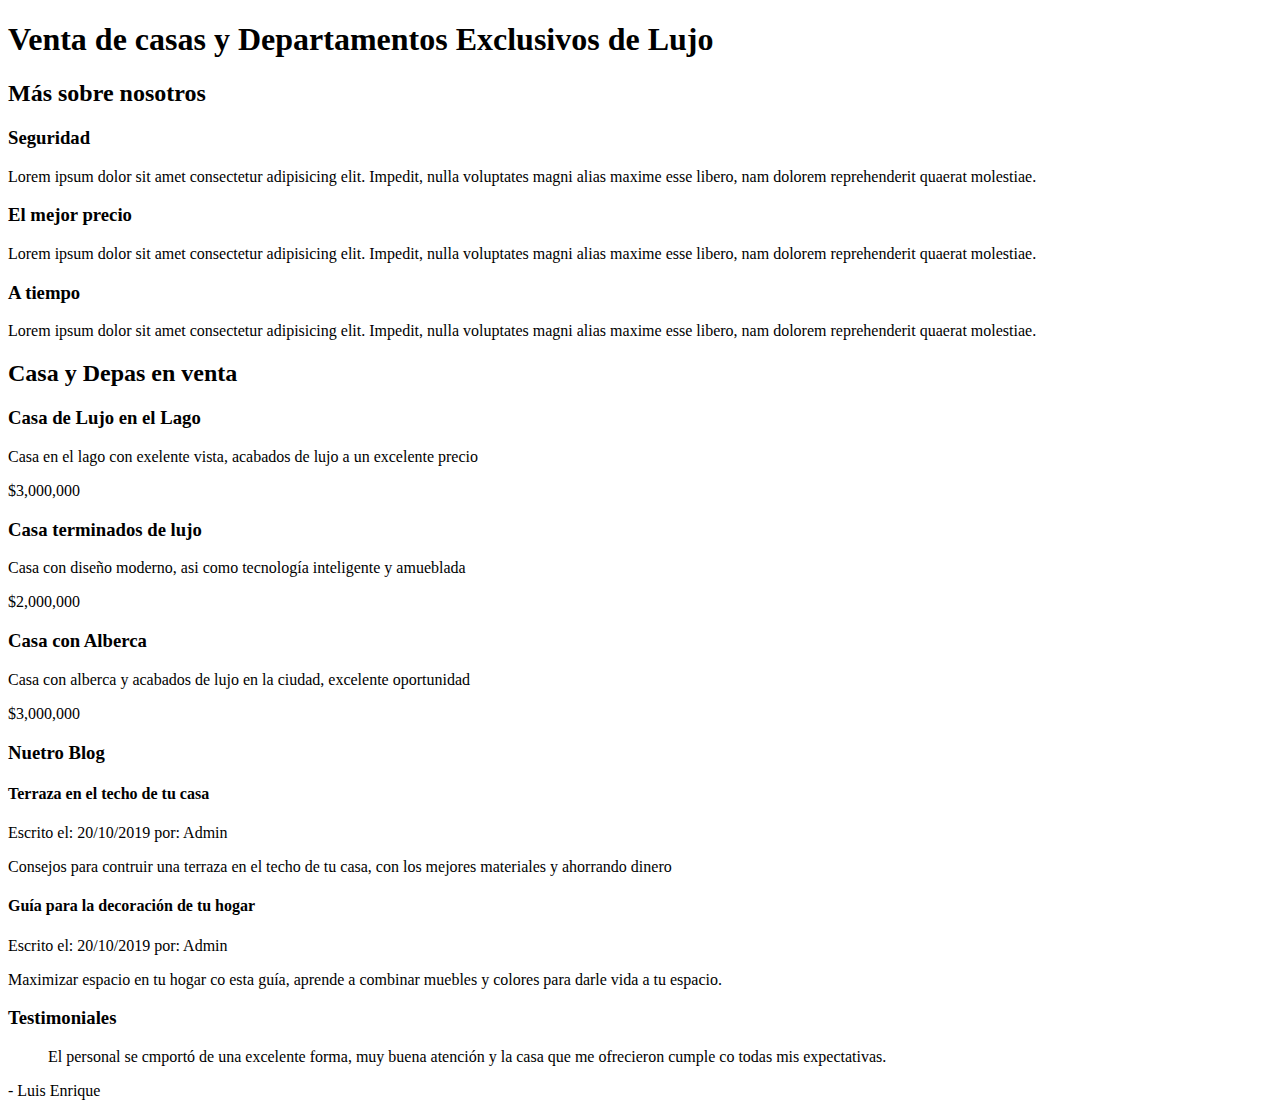
==== Bienes Raices/index.html @ 66db00b9 "Primer proyecto web del curso" ====
<!DOCTYPE html>
<html lang="en">
<head>
    <meta charset="UTF-8">
    <meta name="viewport" content="width=device-width, initial-scale=1.0">
    <title>Bienes Raices</title>
</head>
<body>
    <title>Hola Mundo</title>

    <h1>Venta de casas  y Departamentos Exclusivos de Lujo</h1>
    
    <h2>Más sobre nosotros</h2>
    <h3>Seguridad</h3>
    <p>Lorem ipsum dolor sit amet consectetur adipisicing elit. Impedit, nulla voluptates magni alias maxime esse libero, nam dolorem reprehenderit quaerat molestiae.</p>

    <h3>El mejor precio</h3>
    <p>Lorem ipsum dolor sit amet consectetur adipisicing elit. Impedit, nulla voluptates magni alias maxime esse libero, nam dolorem reprehenderit quaerat molestiae.</p>

    <h3>A tiempo</h3>
    <p>Lorem ipsum dolor sit amet consectetur adipisicing elit. Impedit, nulla voluptates magni alias maxime esse libero, nam dolorem reprehenderit quaerat molestiae.</p>

    <h2>Casa y Depas en venta</h2>

    <h3>Casa de Lujo en el Lago</h3>
    <p>Casa en el lago con exelente vista, acabados de lujo a un excelente precio</p>
    <p>$3,000,000</p>

    <h3>Casa terminados de lujo</h3>
    <p>Casa con diseño moderno, asi como tecnología inteligente y amueblada</p>
    <p>$2,000,000</p>

    <h3>Casa con Alberca</h3>
    <p>Casa con alberca y acabados de lujo en la ciudad, excelente oportunidad</p>
    <p>$3,000,000</p>

    <h3>Nuetro Blog</h3>
    <h4>Terraza en el techo de tu casa</h4>
    <p>Escrito el: 20/10/2019 por: Admin</p>
    <p>Consejos para contruir una terraza en el techo de tu casa, con los mejores materiales y ahorrando dinero</p>

    <h4>Guía para la decoración de tu hogar</h4>
    <p>Escrito el: 20/10/2019 por: Admin</p>
    <p>Maximizar espacio en tu hogar co esta guía, aprende a combinar muebles y colores para darle vida a tu espacio. </p>

    <h3>Testimoniales</h3>
    <blockquote>El personal se cmportó de una excelente forma, muy buena atención y la casa que me ofrecieron cumple co todas mis expectativas. </blockquote>
    <p>- Luis Enrique</p>
</body>
</html>
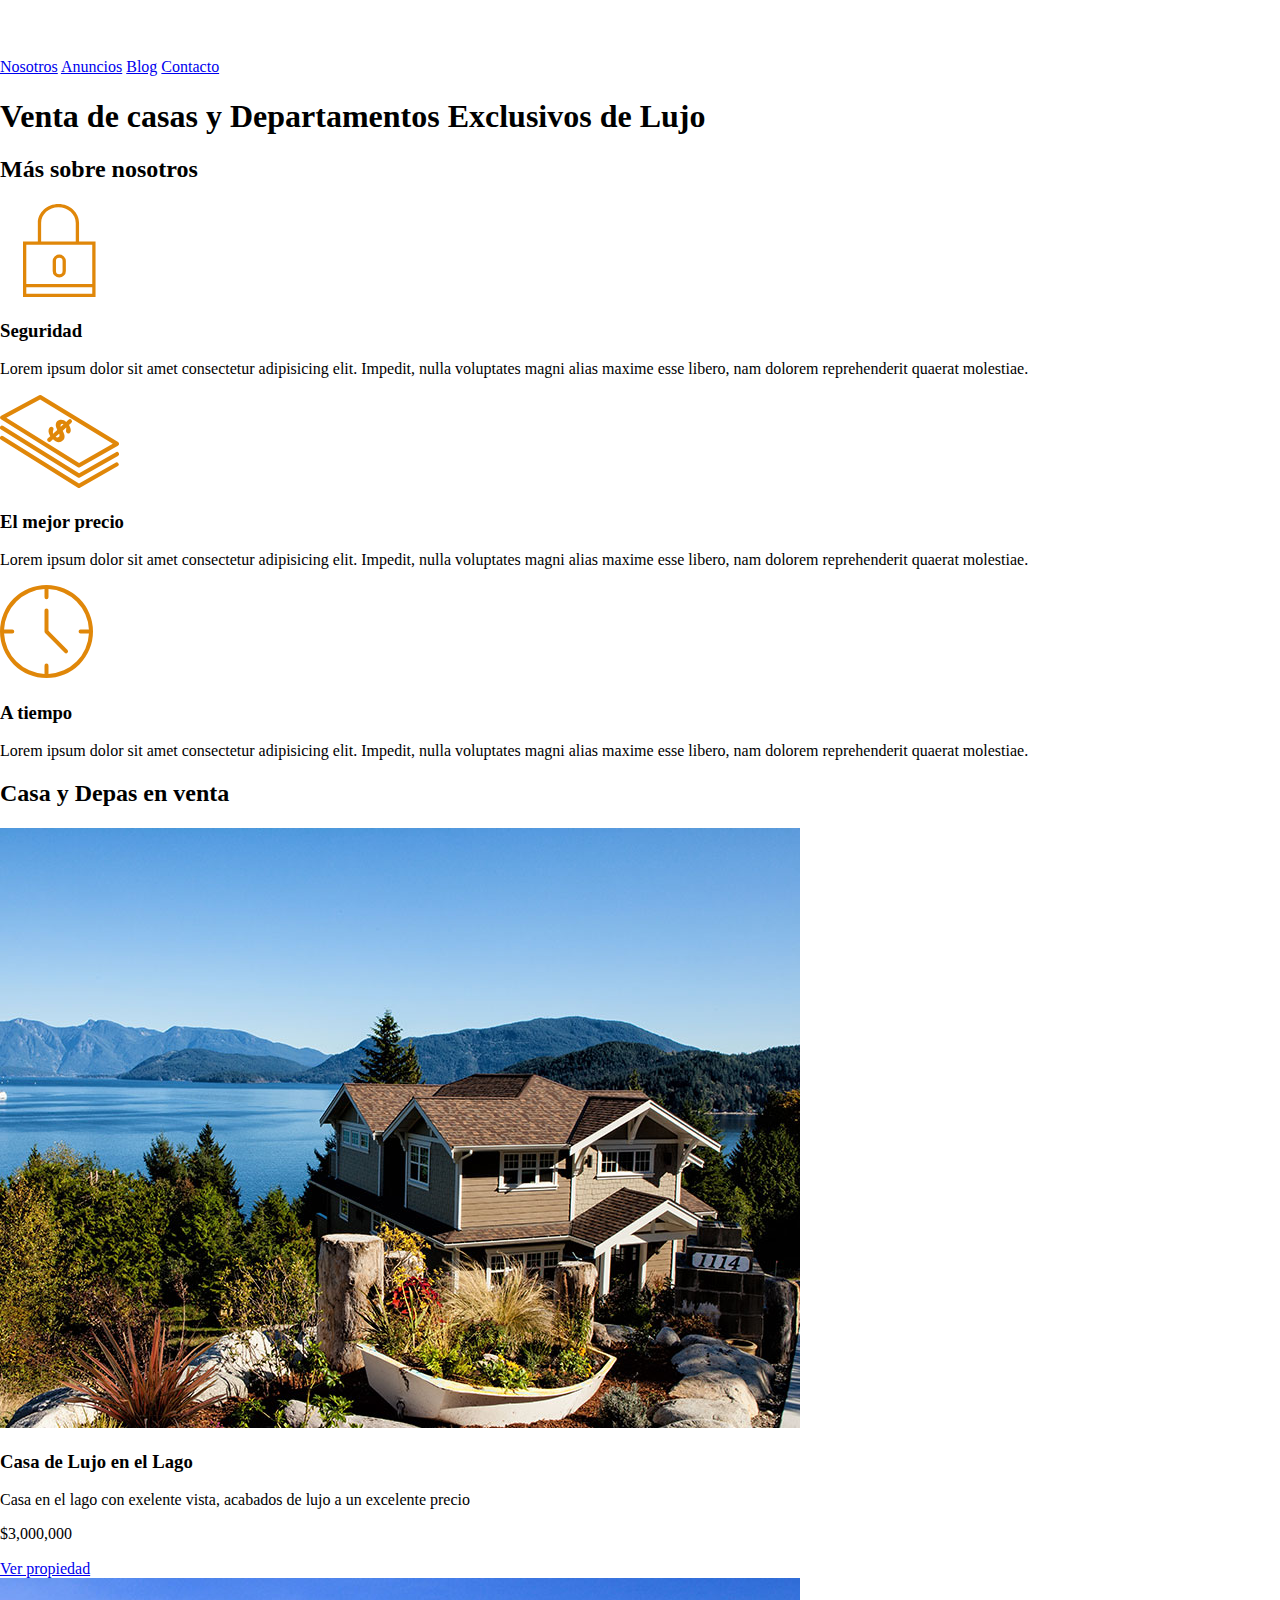
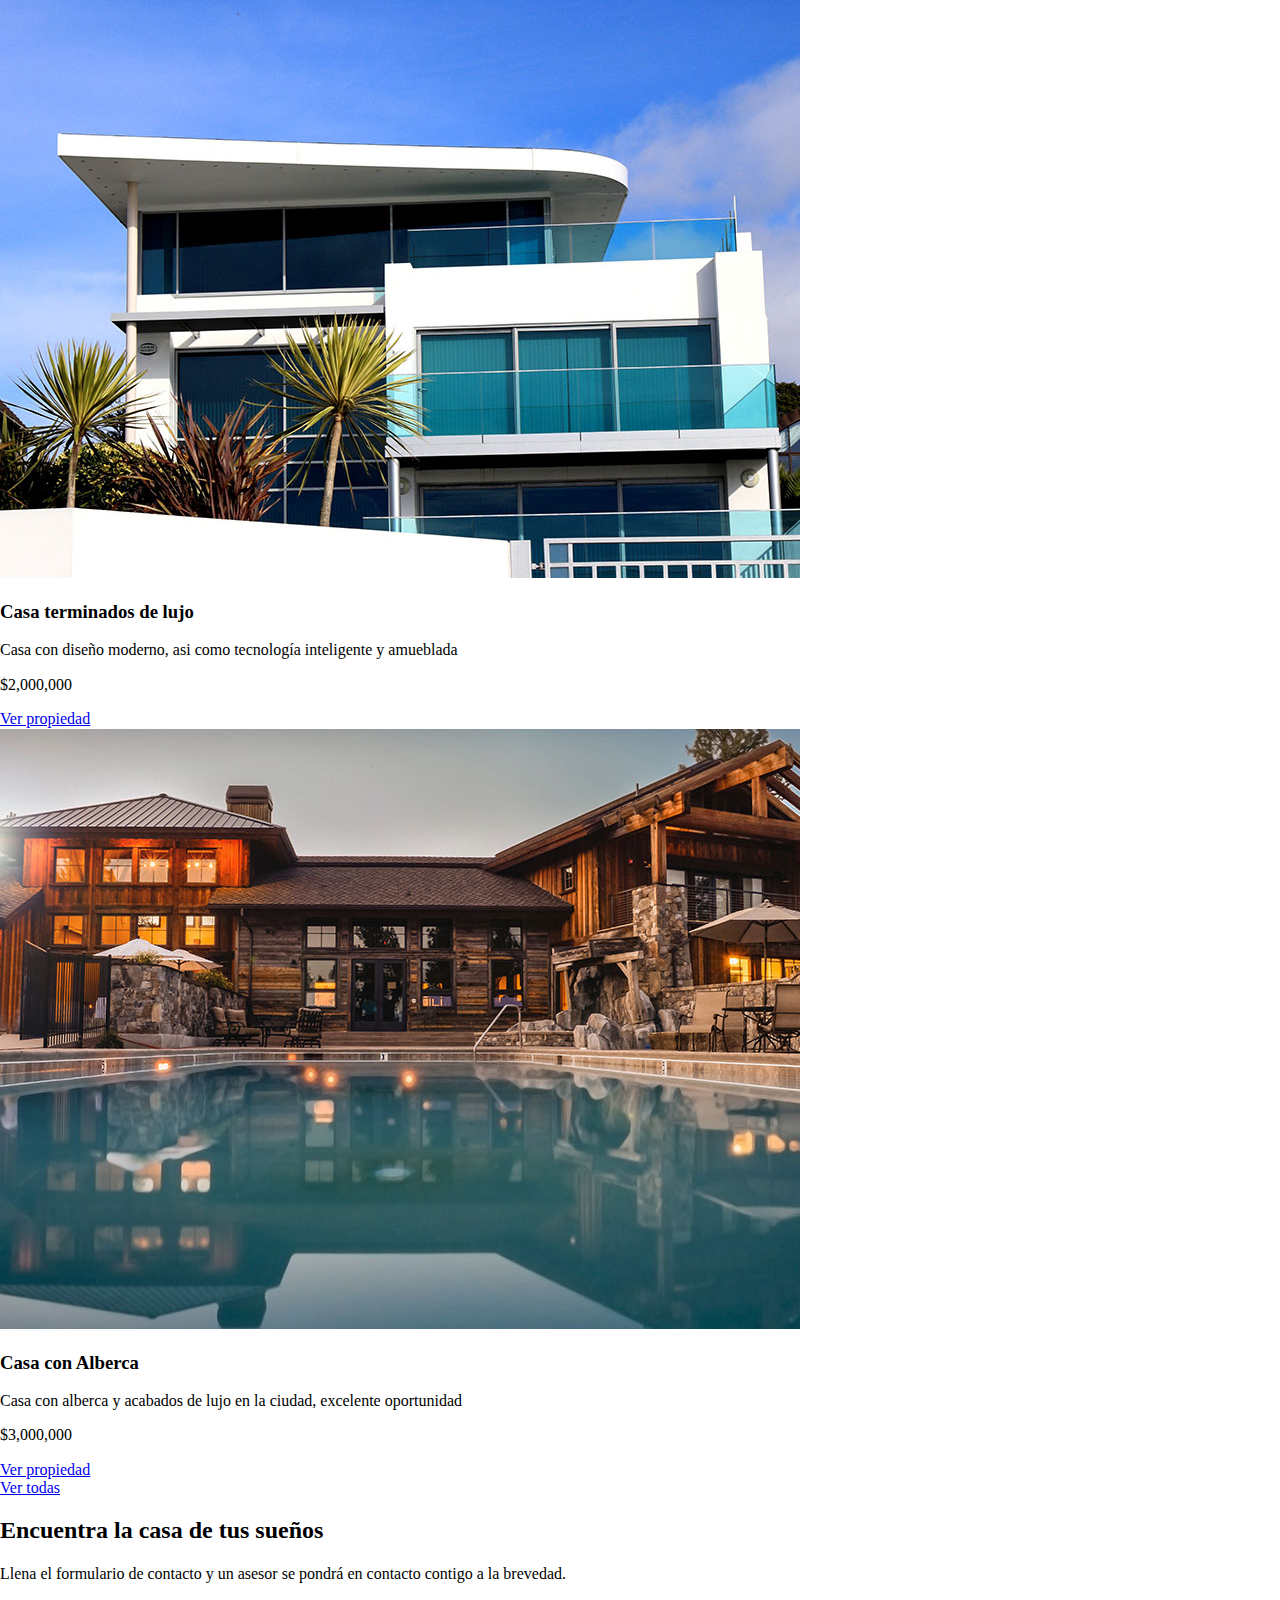
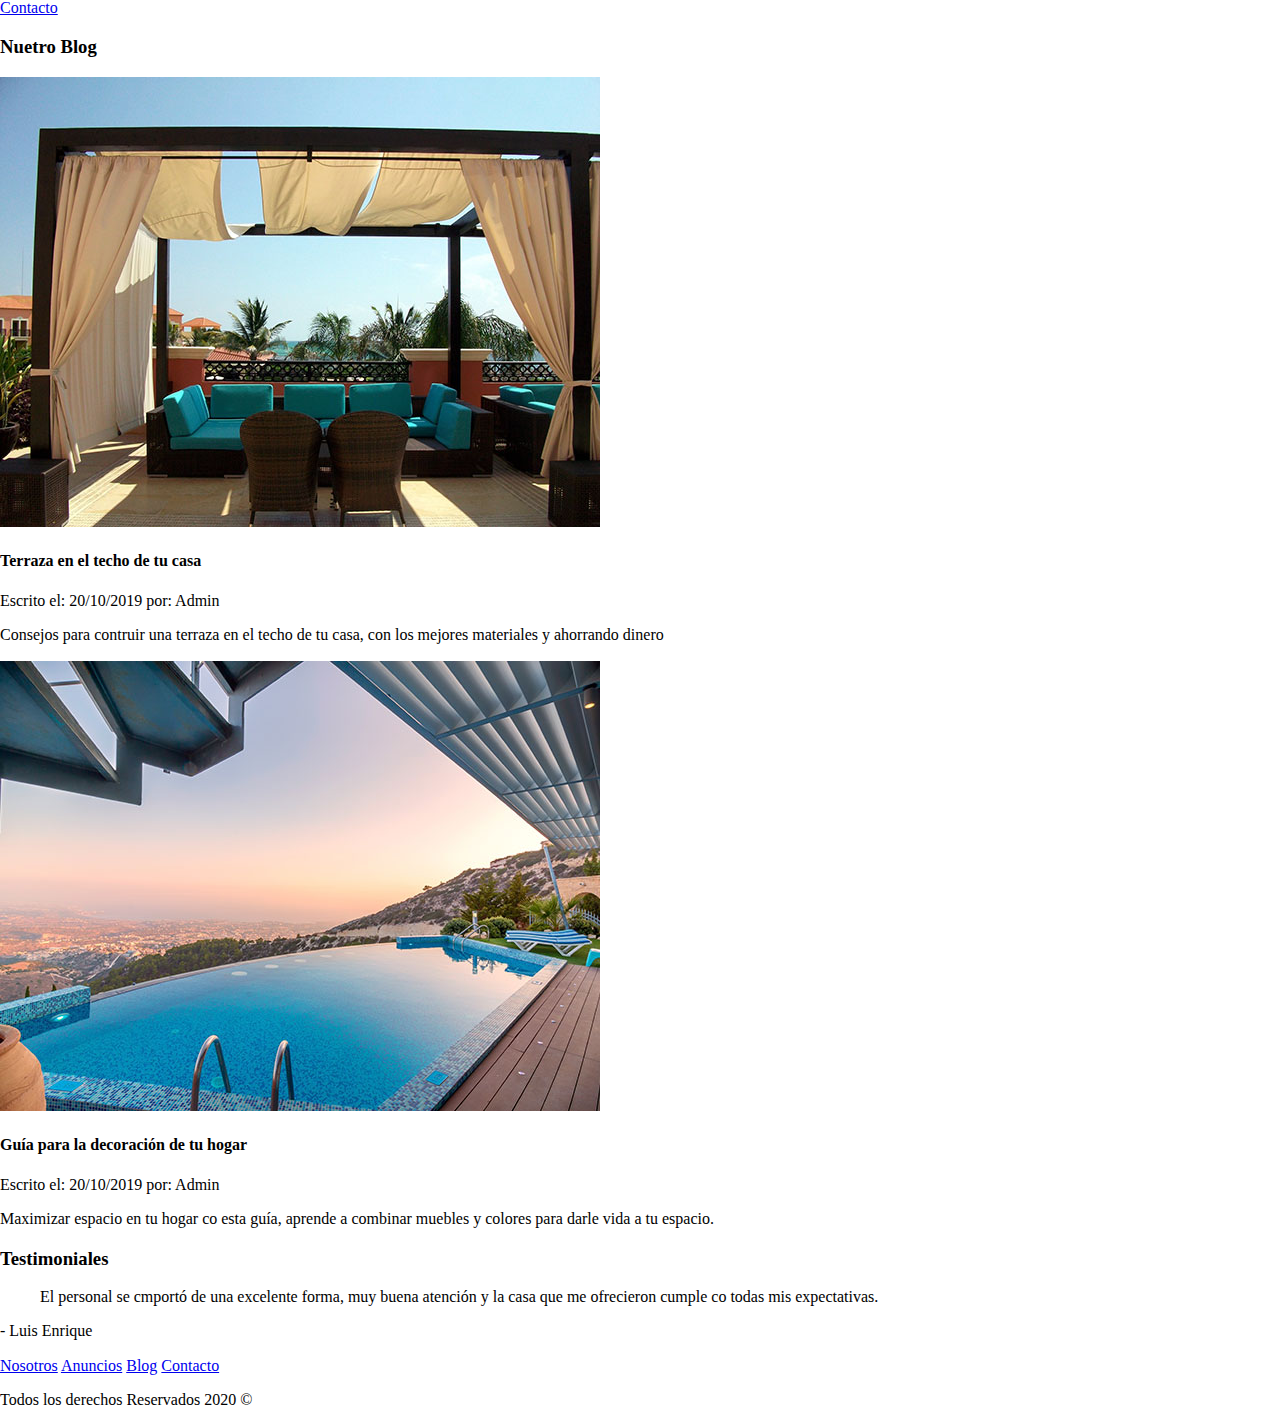
==== commit a6191056: "Emepzaos con CSS" ====
--- a/Bienes Raices/index.html
+++ b/Bienes Raices/index.html
@@ -3,48 +3,113 @@
 <head>
     <meta charset="UTF-8">
     <meta name="viewport" content="width=device-width, initial-scale=1.0">
+    <meta http-equiv="X-UA-Compatible" content="ie=edge">
+    <link rel="stylesheet" href="css/normalize.css">
+    <link rel="stylesheet" href="css/styles.css">
     <title>Bienes Raices</title>
 </head>
 <body>
-    <title>Hola Mundo</title>
+
+    <header>
+    <a href="index.html"><img src="img/logo.svg" alt="Cocinas Integrales Logo"></a>
+
+    <nav>
+    <a target="_blank" href="nosotros.html">Nosotros</a>
+    <a href="anuncios.html">Anuncios</a>
+    <a href="blog.html">Blog</a>
+    <a href="Contacto.html">Contacto</a>
+</nav>
 
     <h1>Venta de casas  y Departamentos Exclusivos de Lujo</h1>
-    
+</header>
+
+<section>
     <h2>Más sobre nosotros</h2>
+    <img src="img/icono1.svg" alt="Icono Seguridad">
+    <div>
     <h3>Seguridad</h3>
     <p>Lorem ipsum dolor sit amet consectetur adipisicing elit. Impedit, nulla voluptates magni alias maxime esse libero, nam dolorem reprehenderit quaerat molestiae.</p>
+</div>
 
+<div>
+    <img src="img/icono2.svg" alt="Icono Mejor Precio">
     <h3>El mejor precio</h3>
     <p>Lorem ipsum dolor sit amet consectetur adipisicing elit. Impedit, nulla voluptates magni alias maxime esse libero, nam dolorem reprehenderit quaerat molestiae.</p>
+</div>    
 
+<div>
+    <img src="img/icono3.svg" alt="Icono Tiempo">
     <h3>A tiempo</h3>
     <p>Lorem ipsum dolor sit amet consectetur adipisicing elit. Impedit, nulla voluptates magni alias maxime esse libero, nam dolorem reprehenderit quaerat molestiae.</p>
+</div>
 
+</section>
+
+<main>
     <h2>Casa y Depas en venta</h2>
-
+    <div>
+        <img src="img/anuncio1.jpg" alt="Anuncio casa en el lago">
     <h3>Casa de Lujo en el Lago</h3>
     <p>Casa en el lago con exelente vista, acabados de lujo a un excelente precio</p>
     <p>$3,000,000</p>
-
+    <a href="#">Ver propiedad</a>
+</div>
+<div>
+    <img src="img/anuncio2.jpg" alt="Anuncio casa de lujo">
     <h3>Casa terminados de lujo</h3>
     <p>Casa con diseño moderno, asi como tecnología inteligente y amueblada</p>
     <p>$2,000,000</p>
-
+    <a href="#">Ver propiedad</a>
+</div>
+<div>
+    <img src="img/anuncio3.jpg" alt="Anuncio casa con alberca">
     <h3>Casa con Alberca</h3>
     <p>Casa con alberca y acabados de lujo en la ciudad, excelente oportunidad</p>
     <p>$3,000,000</p>
+    <a href="#">Ver propiedad</a>
+</div>
+
+    <a href="anuncios.html">Ver todas</a>
+
+</main>
+
+<section>
+    <h2>Encuentra la casa de tus sueños</h2>
+    <p>Llena el formulario de contacto y un asesor se pondrá en contacto contigo a la brevedad.</p>
+    <a href="contacto.html">Contacto</a>
+</section>
+
+<section>
 
     <h3>Nuetro Blog</h3>
+    <article>
+    <img src="img/blog1.jpg" alt="Entrada de Blog">
     <h4>Terraza en el techo de tu casa</h4>
     <p>Escrito el: 20/10/2019 por: Admin</p>
     <p>Consejos para contruir una terraza en el techo de tu casa, con los mejores materiales y ahorrando dinero</p>
+    </article>
+    <article>
+        <img src="img/blog2.jpg" alt="Entrada de Blog">
+        <h4>Guía para la decoración de tu hogar</h4>
+        <p>Escrito el: 20/10/2019 por: Admin</p>
+        <p>Maximizar espacio en tu hogar co esta guía, aprende a combinar muebles y colores para darle vida a tu espacio. </p>
+    </article>
 
-    <h4>Guía para la decoración de tu hogar</h4>
-    <p>Escrito el: 20/10/2019 por: Admin</p>
-    <p>Maximizar espacio en tu hogar co esta guía, aprende a combinar muebles y colores para darle vida a tu espacio. </p>
+</section>
 
+<section>
     <h3>Testimoniales</h3>
     <blockquote>El personal se cmportó de una excelente forma, muy buena atención y la casa que me ofrecieron cumple co todas mis expectativas. </blockquote>
     <p>- Luis Enrique</p>
+</section>
+<footer>
+    <nav>
+        <a target="_blank" href="nosotros.html">Nosotros</a>
+        <a href="anuncios.html">Anuncios</a>
+        <a href="blog.html">Blog</a>
+        <a href="Contacto.html">Contacto</a>
+    </nav>
+    <p>Todos los derechos Reservados 2020 &copy; </p>
+</footer>
 </body>
 </html>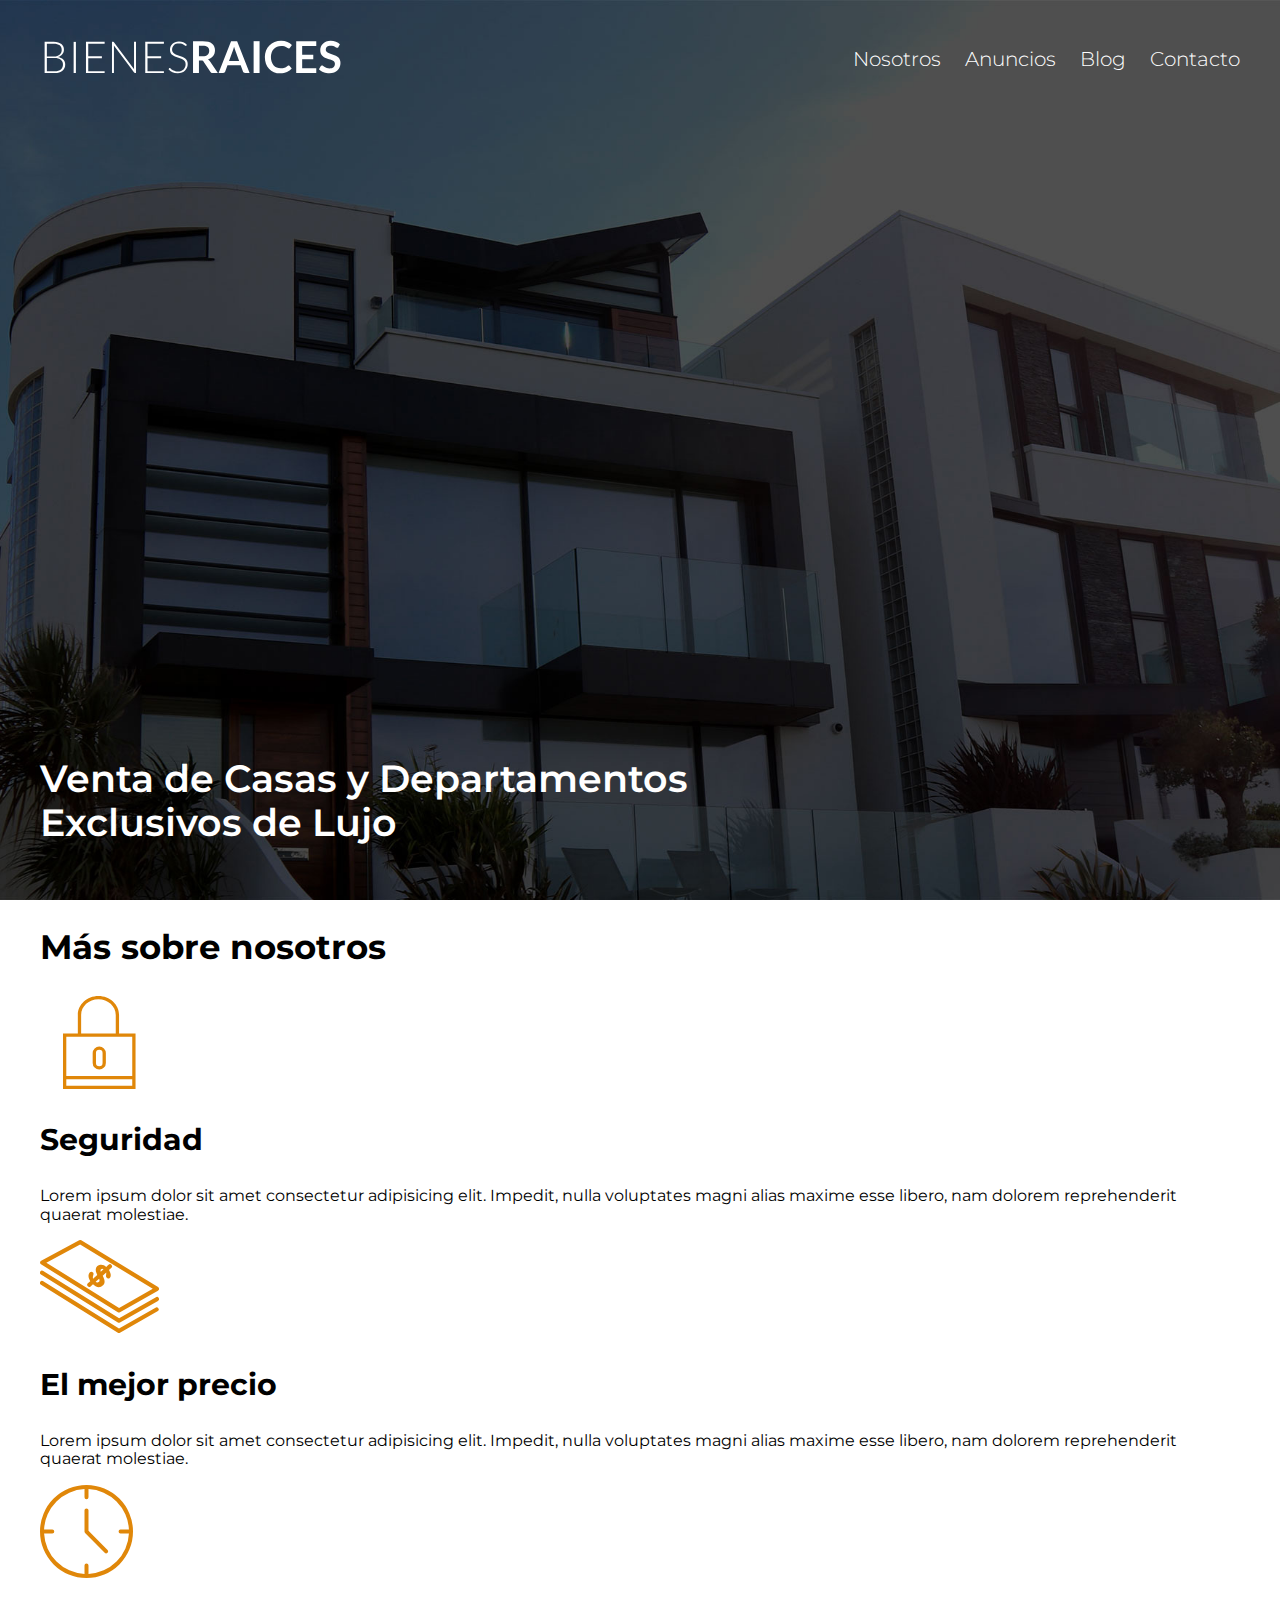
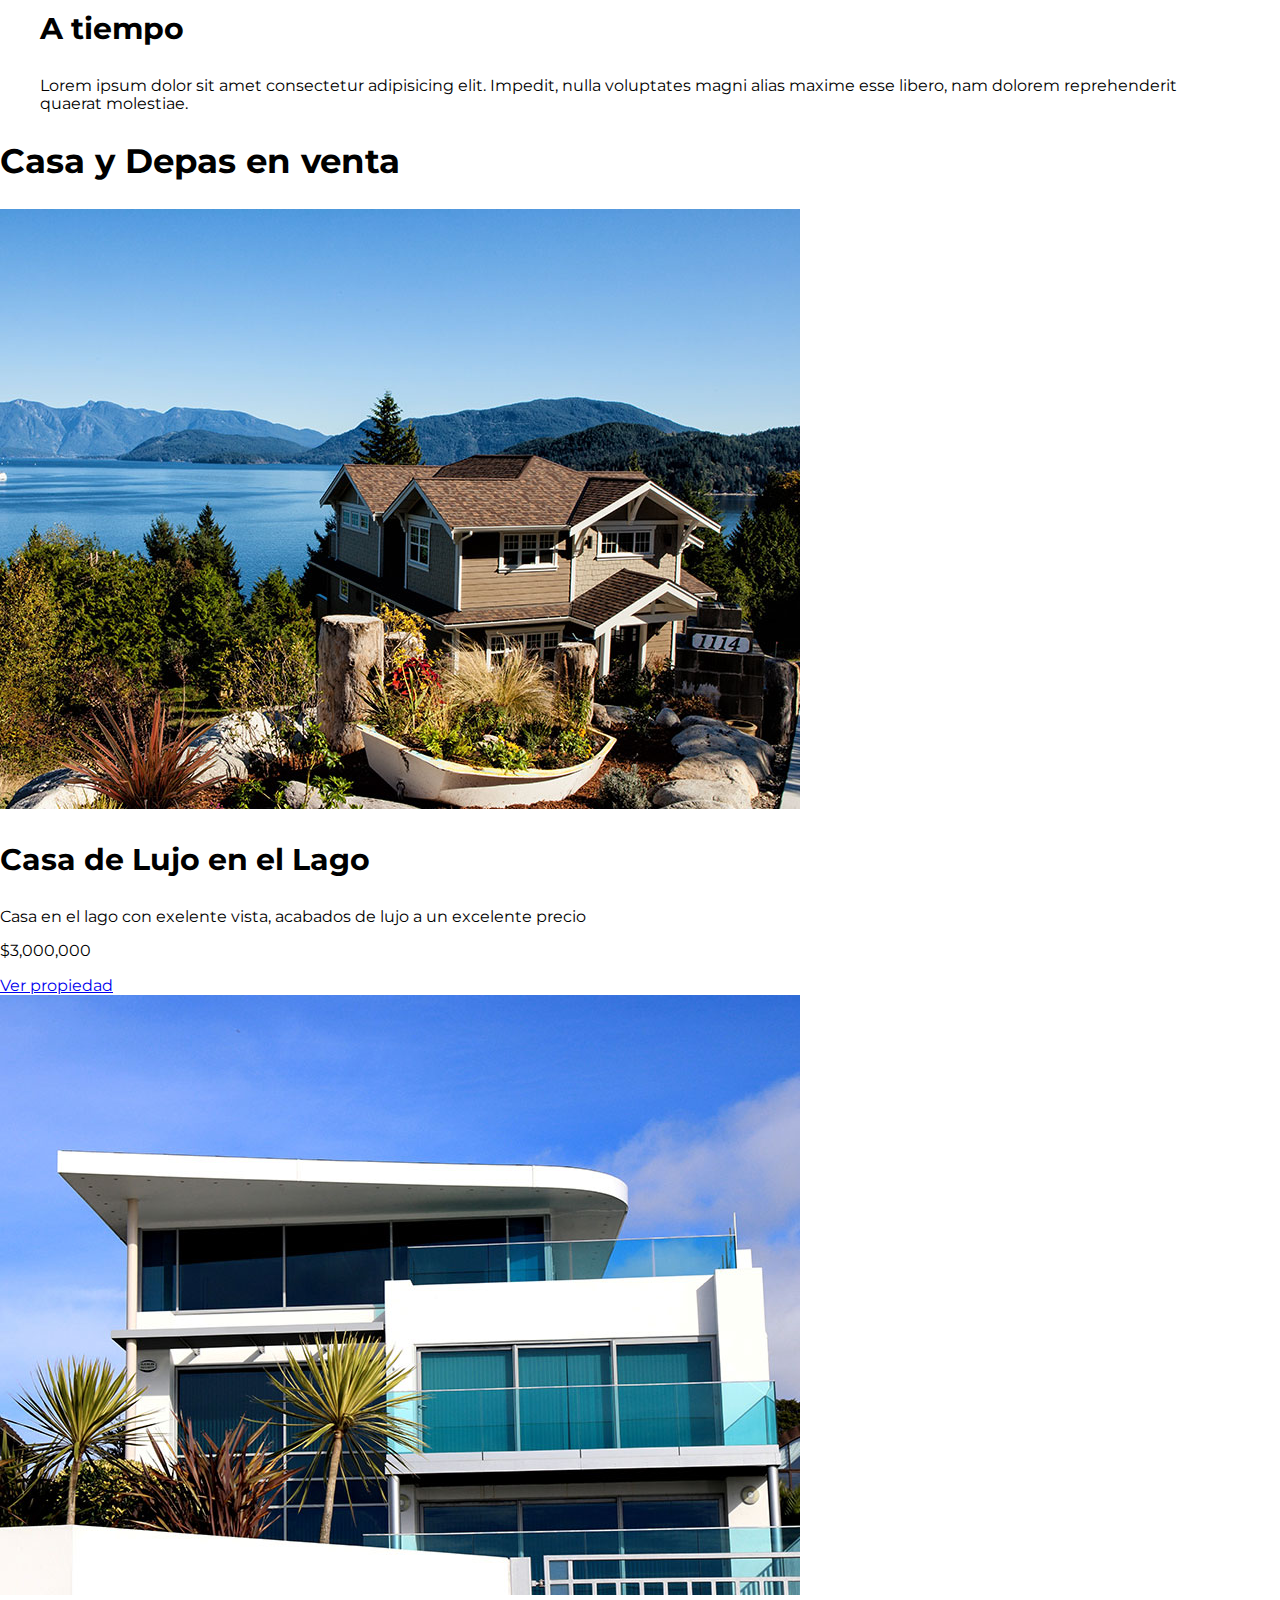
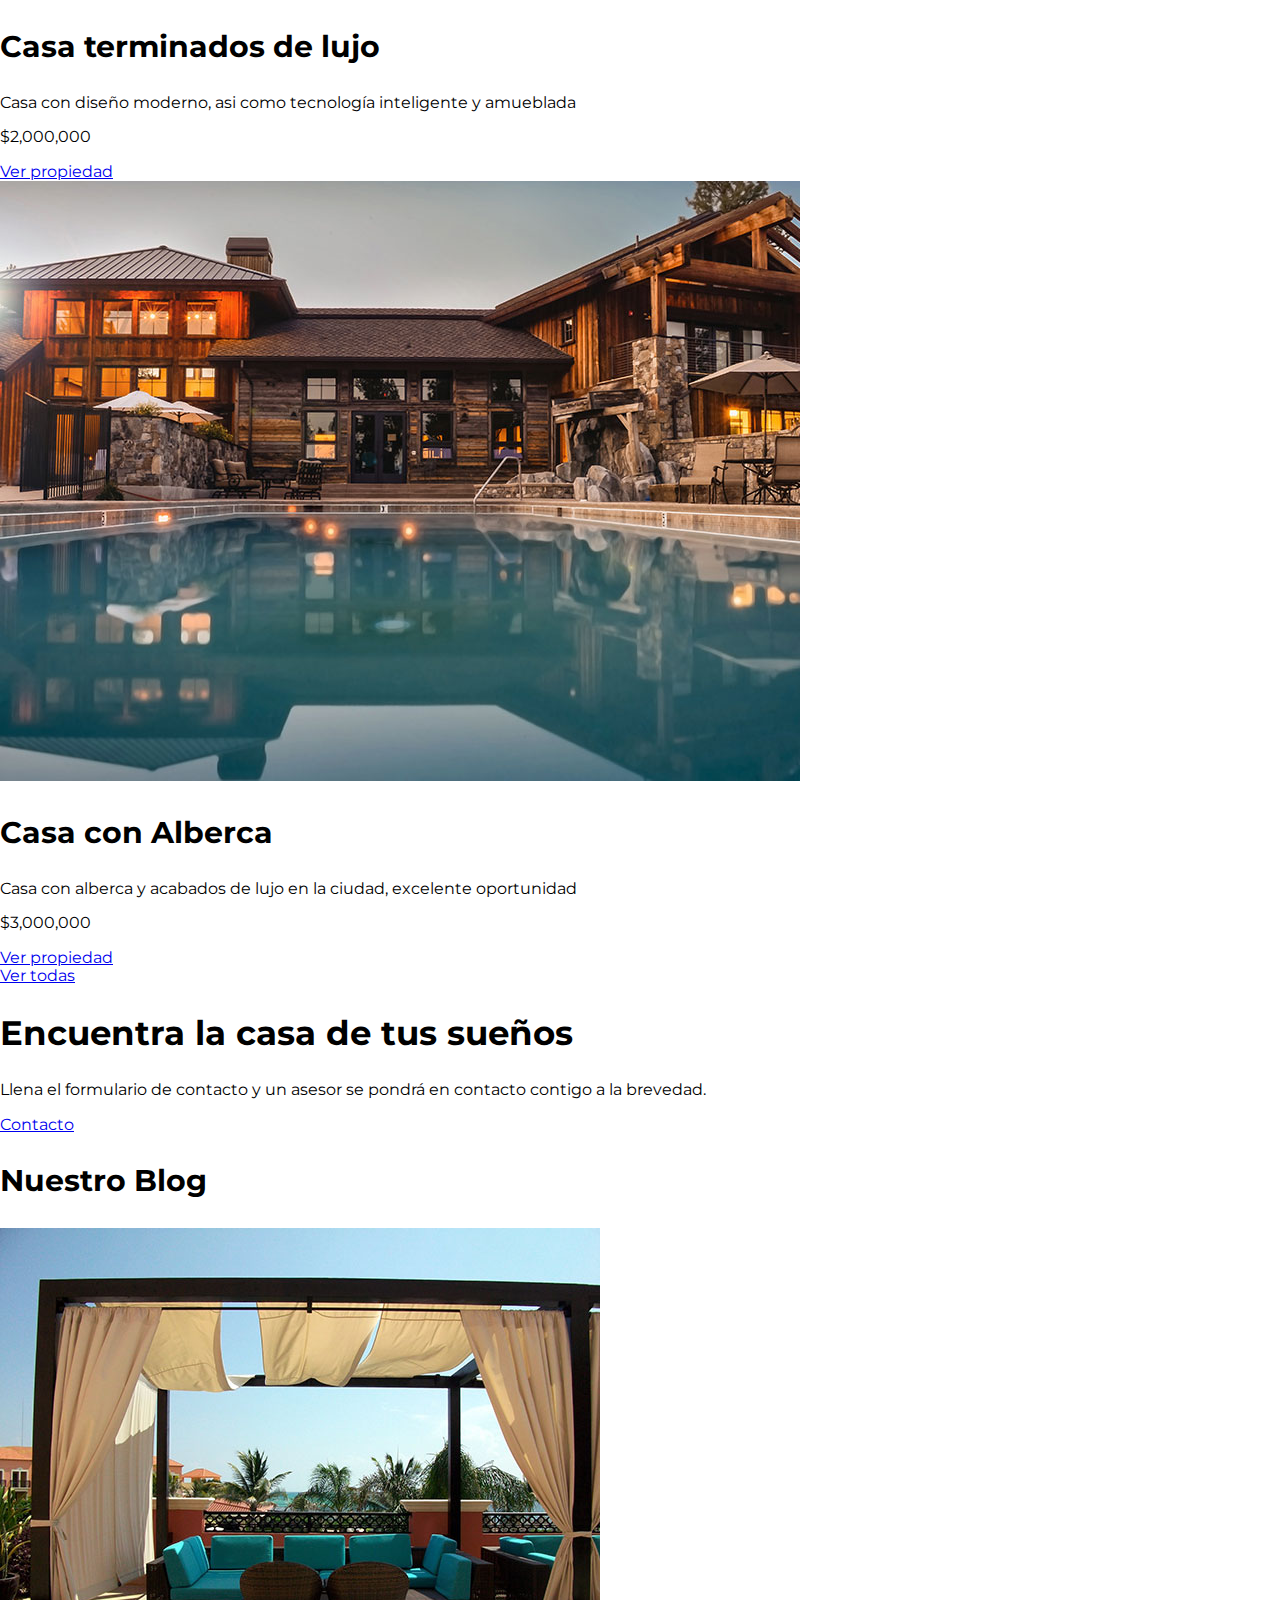
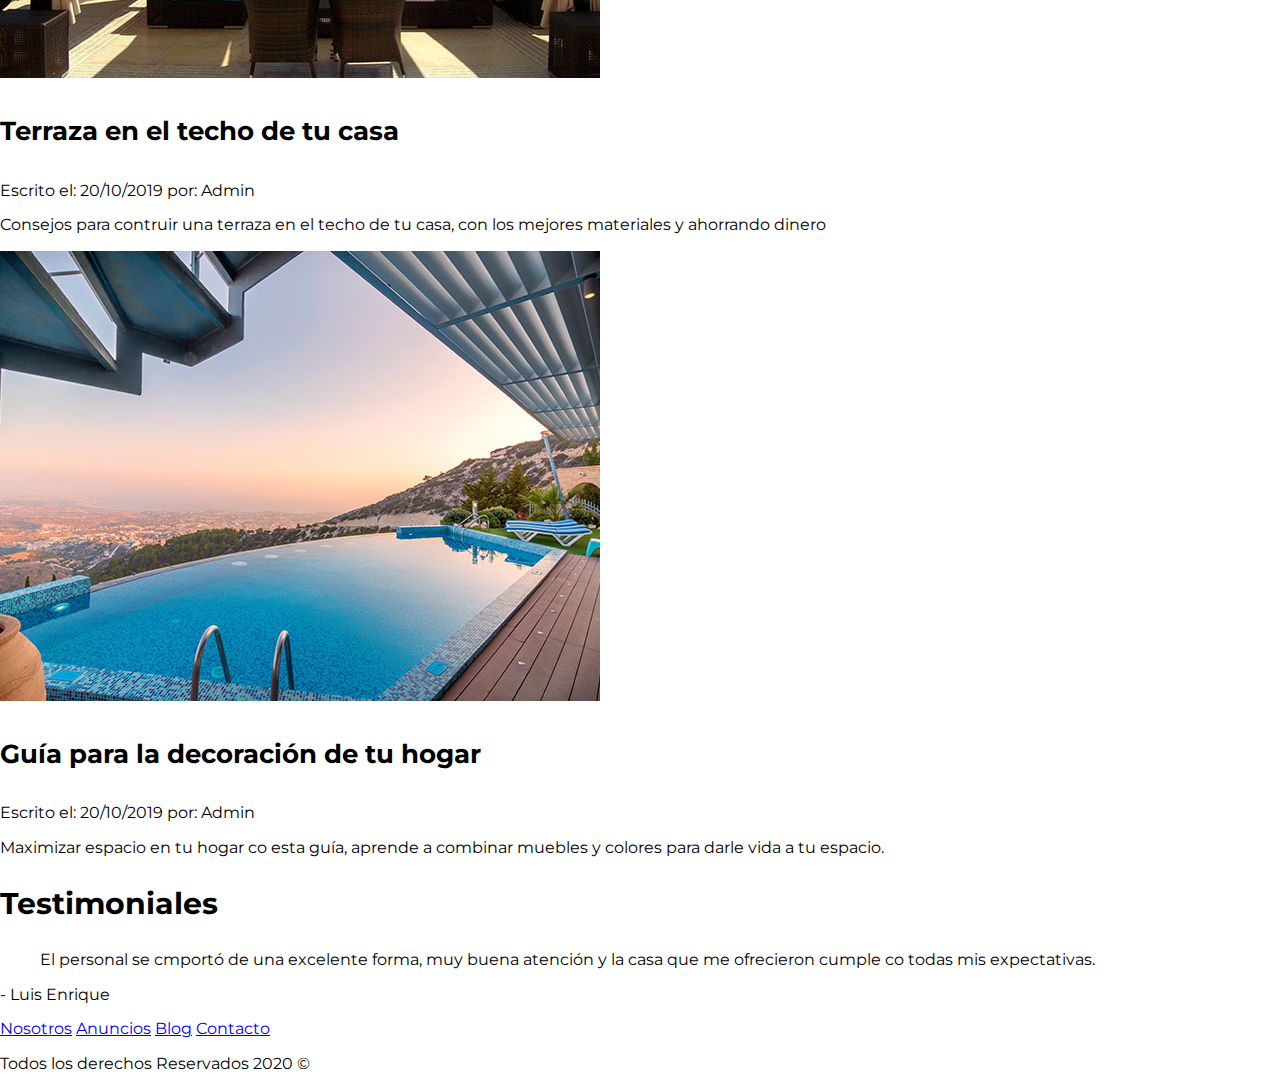
==== commit efbb8ec0: "Nuevos requerimientos" ====
--- a/Bienes Raices/index.html
+++ b/Bienes Raices/index.html
@@ -1,5 +1,6 @@
 <!DOCTYPE html>
 <html lang="en">
+
 <head>
     <meta charset="UTF-8">
     <meta name="viewport" content="width=device-width, initial-scale=1.0">
@@ -8,108 +9,120 @@
     <link rel="stylesheet" href="css/styles.css">
     <title>Bienes Raices</title>
 </head>
+
 <body>
 
-    <header>
-    <a href="index.html"><img src="img/logo.svg" alt="Cocinas Integrales Logo"></a>
+    <header class="site-header inicio">
+        <div class="contenedor contenido-header">
+            <div class="barra">
+                <a href="index.html"><img src="img/logo.svg" alt="Cocinas Integrales Logo"></a>
 
-    <nav>
-    <a target="_blank" href="nosotros.html">Nosotros</a>
-    <a href="anuncios.html">Anuncios</a>
-    <a href="blog.html">Blog</a>
-    <a href="Contacto.html">Contacto</a>
-</nav>
+                <nav class="navegacion">
+                    <a target="_blank" href="nosotros.html">Nosotros</a>
+                    <a href="anuncios.html">Anuncios</a>
+                    <a href="blog.html">Blog</a>
+                    <a href="Contacto.html">Contacto</a>
+                </nav>
+            </div> <!-- Cerrar Barra-->
 
-    <h1>Venta de casas  y Departamentos Exclusivos de Lujo</h1>
-</header>
+            <h1>Venta de Casas y Departamentos Exclusivos de Lujo</h1>
+        </div> <!-- Cerrar Contenedor-->
+    </header> <!-- Cerrar Header Inicio-->
 
-<section>
-    <h2>Más sobre nosotros</h2>
-    <img src="img/icono1.svg" alt="Icono Seguridad">
-    <div>
-    <h3>Seguridad</h3>
-    <p>Lorem ipsum dolor sit amet consectetur adipisicing elit. Impedit, nulla voluptates magni alias maxime esse libero, nam dolorem reprehenderit quaerat molestiae.</p>
-</div>
+    <section class="contenedor">
+        <h2>Más sobre nosotros</h2>
+        <img src="img/icono1.svg"  alt="Icono Seguridad">
+        <div>
+            <h3>Seguridad</h3>
+            <p>Lorem ipsum dolor sit amet consectetur adipisicing elit. Impedit, nulla voluptates magni alias maxime
+                esse libero, nam dolorem reprehenderit quaerat molestiae.</p>
+        </div>
 
-<div>
-    <img src="img/icono2.svg" alt="Icono Mejor Precio">
-    <h3>El mejor precio</h3>
-    <p>Lorem ipsum dolor sit amet consectetur adipisicing elit. Impedit, nulla voluptates magni alias maxime esse libero, nam dolorem reprehenderit quaerat molestiae.</p>
-</div>    
+        <div>
+            <img src="img/icono2.svg" alt="Icono Mejor Precio">
+            <h3>El mejor precio</h3>
+            <p>Lorem ipsum dolor sit amet consectetur adipisicing elit. Impedit, nulla voluptates magni alias maxime
+                esse libero, nam dolorem reprehenderit quaerat molestiae.</p>
+        </div>
 
-<div>
-    <img src="img/icono3.svg" alt="Icono Tiempo">
-    <h3>A tiempo</h3>
-    <p>Lorem ipsum dolor sit amet consectetur adipisicing elit. Impedit, nulla voluptates magni alias maxime esse libero, nam dolorem reprehenderit quaerat molestiae.</p>
-</div>
+        <div>
+            <img src="img/icono3.svg" alt="Icono Tiempo">
+            <h3>A tiempo</h3>
+            <p>Lorem ipsum dolor sit amet consectetur adipisicing elit. Impedit, nulla voluptates magni alias maxime
+                esse libero, nam dolorem reprehenderit quaerat molestiae.</p>
+        </div>
 
-</section>
+    </section>
 
-<main>
-    <h2>Casa y Depas en venta</h2>
-    <div>
-        <img src="img/anuncio1.jpg" alt="Anuncio casa en el lago">
-    <h3>Casa de Lujo en el Lago</h3>
-    <p>Casa en el lago con exelente vista, acabados de lujo a un excelente precio</p>
-    <p>$3,000,000</p>
-    <a href="#">Ver propiedad</a>
-</div>
-<div>
-    <img src="img/anuncio2.jpg" alt="Anuncio casa de lujo">
-    <h3>Casa terminados de lujo</h3>
-    <p>Casa con diseño moderno, asi como tecnología inteligente y amueblada</p>
-    <p>$2,000,000</p>
-    <a href="#">Ver propiedad</a>
-</div>
-<div>
-    <img src="img/anuncio3.jpg" alt="Anuncio casa con alberca">
-    <h3>Casa con Alberca</h3>
-    <p>Casa con alberca y acabados de lujo en la ciudad, excelente oportunidad</p>
-    <p>$3,000,000</p>
-    <a href="#">Ver propiedad</a>
-</div>
+    <main>
+        <h2>Casa y Depas en venta</h2>
+        <div>
+            <img src="img/anuncio1.jpg" alt="Anuncio casa en el lago">
+            <h3>Casa de Lujo en el Lago</h3>
+            <p>Casa en el lago con exelente vista, acabados de lujo a un excelente precio</p>
+            <p>$3,000,000</p>
+            <a href="#">Ver propiedad</a>
+        </div>
+        <div>
+            <img src="img/anuncio2.jpg" alt="Anuncio casa de lujo">
+            <h3>Casa terminados de lujo</h3>
+            <p>Casa con diseño moderno, asi como tecnología inteligente y amueblada</p>
+            <p>$2,000,000</p>
+            <a href="#">Ver propiedad</a>
+        </div>
+        <div>
+            <img src="img/anuncio3.jpg" alt="Anuncio casa con alberca">
+            <h3>Casa con Alberca</h3>
+            <p>Casa con alberca y acabados de lujo en la ciudad, excelente oportunidad</p>
+            <p>$3,000,000</p>
+            <a href="#">Ver propiedad</a>
+        </div>
 
-    <a href="anuncios.html">Ver todas</a>
+        <a href="anuncios.html">Ver todas</a>
 
-</main>
+    </main>
 
-<section>
-    <h2>Encuentra la casa de tus sueños</h2>
-    <p>Llena el formulario de contacto y un asesor se pondrá en contacto contigo a la brevedad.</p>
-    <a href="contacto.html">Contacto</a>
-</section>
+    <section>
+        <h2>Encuentra la casa de tus sueños</h2>
+        <p>Llena el formulario de contacto y un asesor se pondrá en contacto contigo a la brevedad.</p>
+        <a href="contacto.html">Contacto</a>
+    </section>
 
-<section>
+    <section>
 
-    <h3>Nuetro Blog</h3>
-    <article>
-    <img src="img/blog1.jpg" alt="Entrada de Blog">
-    <h4>Terraza en el techo de tu casa</h4>
-    <p>Escrito el: 20/10/2019 por: Admin</p>
-    <p>Consejos para contruir una terraza en el techo de tu casa, con los mejores materiales y ahorrando dinero</p>
-    </article>
-    <article>
-        <img src="img/blog2.jpg" alt="Entrada de Blog">
-        <h4>Guía para la decoración de tu hogar</h4>
-        <p>Escrito el: 20/10/2019 por: Admin</p>
-        <p>Maximizar espacio en tu hogar co esta guía, aprende a combinar muebles y colores para darle vida a tu espacio. </p>
-    </article>
+        <h3>Nuestro Blog</h3>
+        <article>
+            <img src="img/blog1.jpg" alt="Entrada de Blog">
+            <h4>Terraza en el techo de tu casa</h4>
+            <p>Escrito el: 20/10/2019 por: Admin</p>
+            <p>Consejos para contruir una terraza en el techo de tu casa, con los mejores materiales y ahorrando dinero
+            </p>
+        </article>
+        <article>
+            <img src="img/blog2.jpg" alt="Entrada de Blog">
+            <h4>Guía para la decoración de tu hogar</h4>
+            <p>Escrito el: 20/10/2019 por: Admin</p>
+            <p>Maximizar espacio en tu hogar co esta guía, aprende a combinar muebles y colores para darle vida a tu
+                espacio. </p>
+        </article>
 
-</section>
+    </section>
 
-<section>
-    <h3>Testimoniales</h3>
-    <blockquote>El personal se cmportó de una excelente forma, muy buena atención y la casa que me ofrecieron cumple co todas mis expectativas. </blockquote>
-    <p>- Luis Enrique</p>
-</section>
-<footer>
-    <nav>
-        <a target="_blank" href="nosotros.html">Nosotros</a>
-        <a href="anuncios.html">Anuncios</a>
-        <a href="blog.html">Blog</a>
-        <a href="Contacto.html">Contacto</a>
-    </nav>
-    <p>Todos los derechos Reservados 2020 &copy; </p>
-</footer>
+    <section>
+        <h3>Testimoniales</h3>
+        <blockquote>El personal se cmportó de una excelente forma, muy buena atención y la casa que me ofrecieron cumple
+            co todas mis expectativas. </blockquote>
+        <p>- Luis Enrique</p>
+    </section>
+    <footer>
+        <nav>
+            <a target="_blank" href="nosotros.html">Nosotros</a>
+            <a href="anuncios.html">Anuncios</a>
+            <a href="blog.html">Blog</a>
+            <a href="Contacto.html">Contacto</a>
+        </nav>
+        <p>Todos los derechos Reservados 2020 &copy; </p>
+    </footer>
 </body>
+
 </html>--- a/Bienes Raices/css/styles.css
+++ b/Bienes Raices/css/styles.css
@@ -0,0 +1,81 @@
+@import url('https://fonts.googleapis.com/css2?family=Montserrat:wght@400&display=swap');
+html{
+    font-size: 62.5%;  /**Reset par REMS  - 62.5% = 10px de 16 px**/
+}
+
+body{
+    font-family: "Montserrat", sans-serif;
+    font-size: 1.6rem;
+}
+
+
+/* Globales */
+.contenedor{
+    max-width: 120rem; /* = 1200px*/
+    margin: 0 auto;
+}
+
+h1{
+    font-size: 3.8rem;
+}
+h2{
+    font-size: 3.4rem;
+}
+h3{
+    font-size: 3rem;
+}
+h4{
+    font-size: 2.6rem;
+}
+
+
+/**UTILIDADES**/
+.seccion {
+    margin-top: 2rem;
+    margin-bottom: 2rem;
+}
+
+/** HEADER**/
+.site-header.inicio{
+    background: url(../img/header.jpg);
+    background-position: center center;
+    background-size: cover;
+    height: 100vh;
+    min-height: 600px;
+}
+
+.contenido-header{
+    height: 100%;
+    display:flex;
+    flex-direction: column;
+    justify-content: space-between;
+}
+
+.contenido-header h1{
+    color: white;
+    font-weight: 600;
+    padding-bottom: 30px;
+    max-width: 65rem;
+}
+
+.barra{
+    display: flex;
+    justify-content: space-between;
+    padding-top: 3rem;
+    align-items: center;
+}
+
+.navegacion a{
+    color:white;
+    text-decoration: none;
+    font-size: 2rem;
+    font-weight: 300;
+    margin-right: 2rem;
+}
+.navegacion a:hover{
+    color:#71B100;
+}
+
+.navegacion a:last-of-type{
+    margin-right: 0;
+}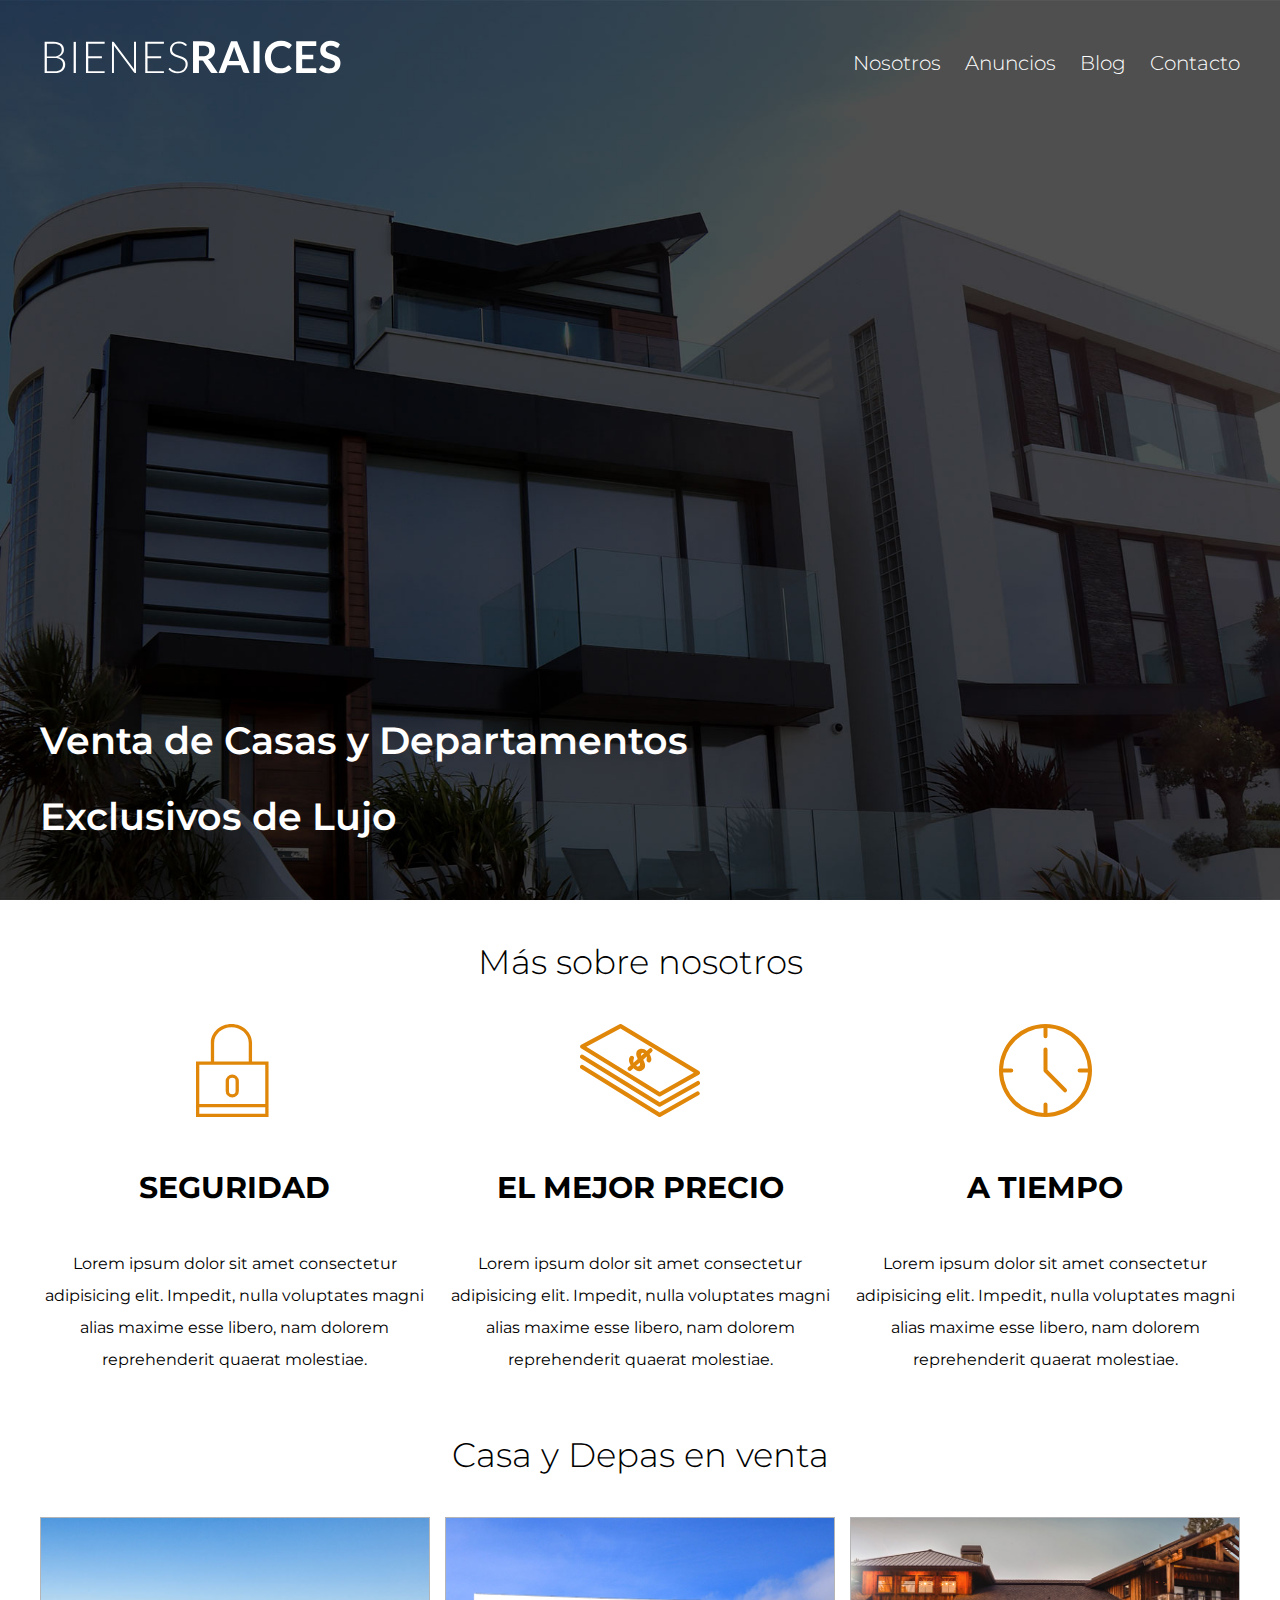
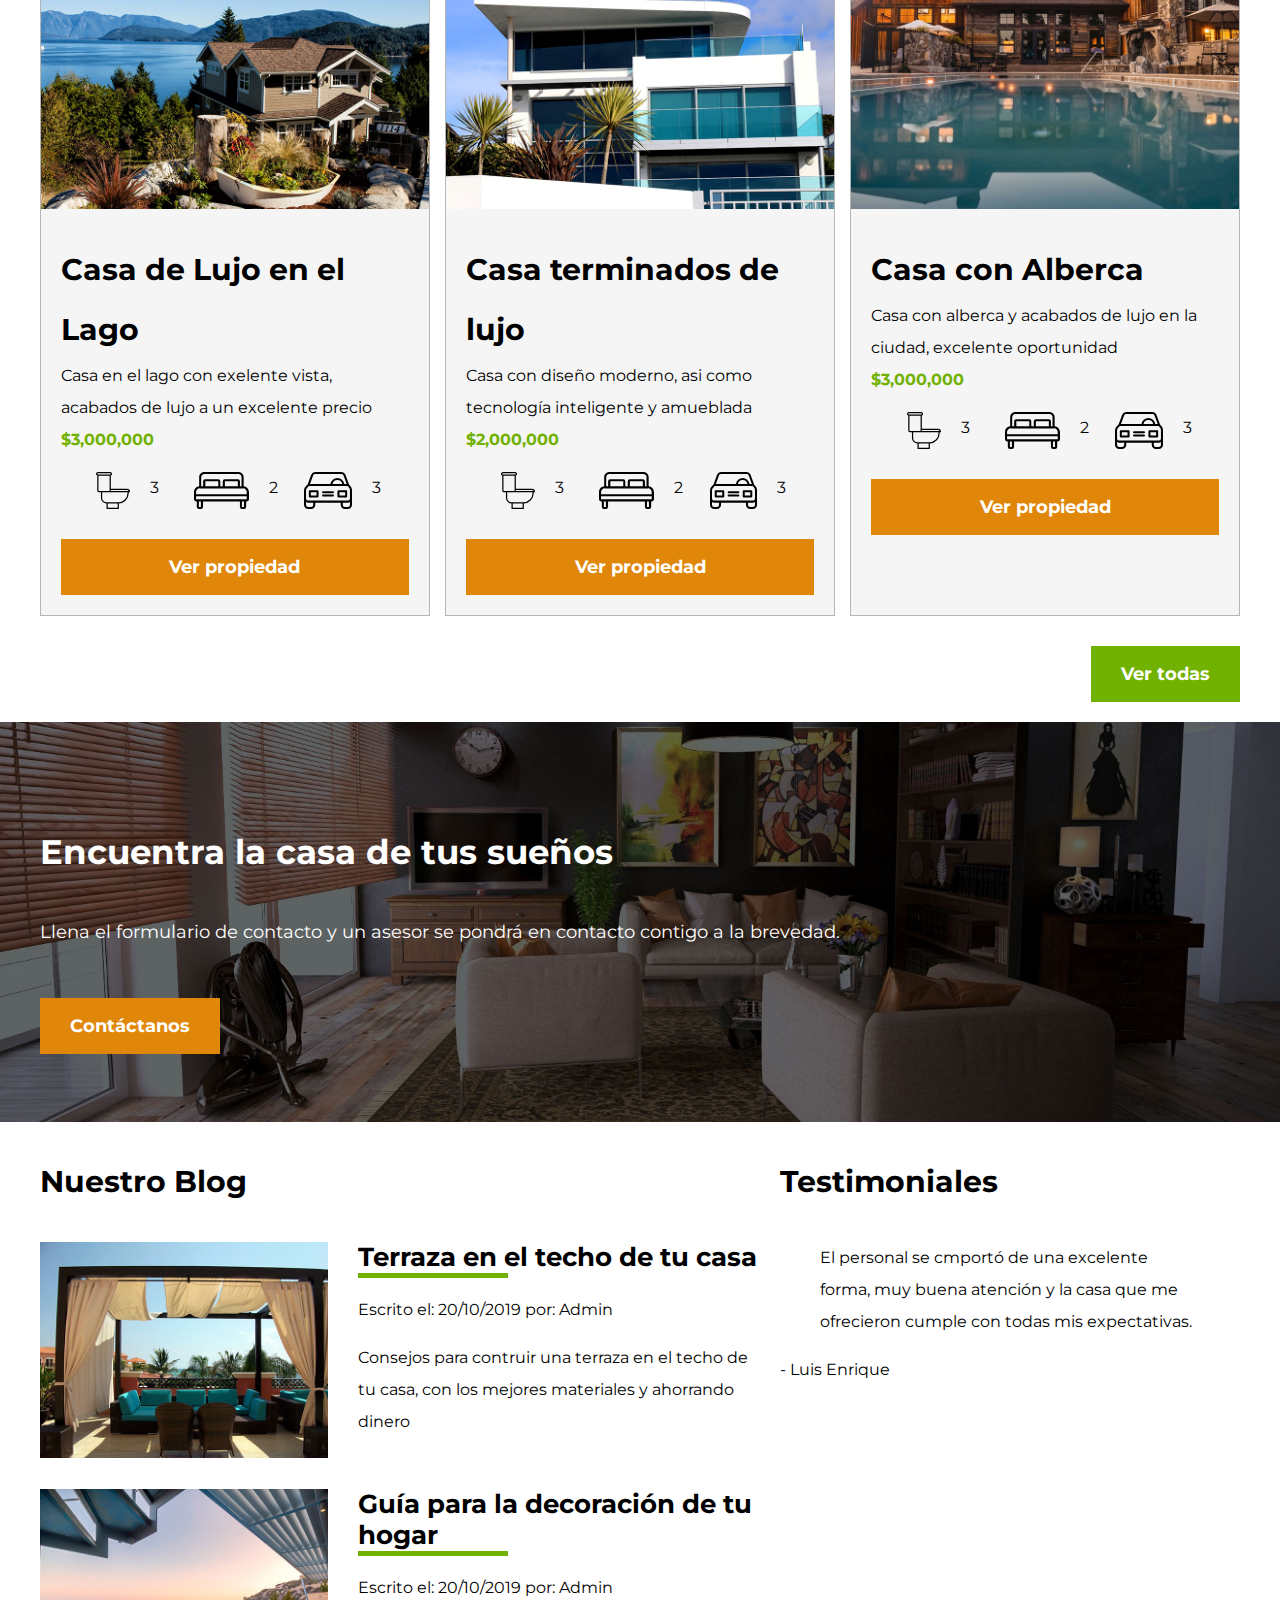
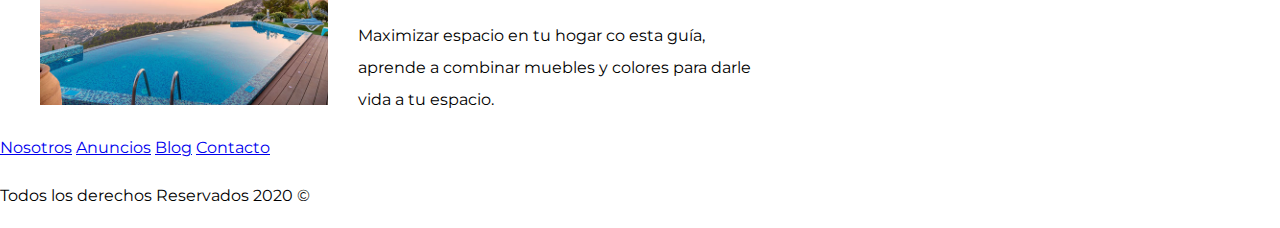
==== commit 49c624a1: "Nuevos Cambios a la pagina principal" ====
--- a/Bienes Raices/index.html
+++ b/Bienes Raices/index.html
@@ -24,96 +24,170 @@
                     <a href="Contacto.html">Contacto</a>
                 </nav>
             </div> <!-- Cerrar Barra-->
-
             <h1>Venta de Casas y Departamentos Exclusivos de Lujo</h1>
         </div> <!-- Cerrar Contenedor-->
     </header> <!-- Cerrar Header Inicio-->
 
-    <section class="contenedor">
-        <h2>Más sobre nosotros</h2>
-        <img src="img/icono1.svg"  alt="Icono Seguridad">
-        <div>
-            <h3>Seguridad</h3>
-            <p>Lorem ipsum dolor sit amet consectetur adipisicing elit. Impedit, nulla voluptates magni alias maxime
-                esse libero, nam dolorem reprehenderit quaerat molestiae.</p>
-        </div>
-
-        <div>
-            <img src="img/icono2.svg" alt="Icono Mejor Precio">
-            <h3>El mejor precio</h3>
-            <p>Lorem ipsum dolor sit amet consectetur adipisicing elit. Impedit, nulla voluptates magni alias maxime
-                esse libero, nam dolorem reprehenderit quaerat molestiae.</p>
-        </div>
-
-        <div>
-            <img src="img/icono3.svg" alt="Icono Tiempo">
-            <h3>A tiempo</h3>
-            <p>Lorem ipsum dolor sit amet consectetur adipisicing elit. Impedit, nulla voluptates magni alias maxime
-                esse libero, nam dolorem reprehenderit quaerat molestiae.</p>
+    <section class="contenedor seccion">
+        <h2 class="fw-300 centrar-texto">Más sobre nosotros</h2>
+        <div class="iconos-nosotros">
+
+            <div class="iconos">
+                <img src="img/icono1.svg"  alt="Icono Seguridad">
+                <h3>Seguridad</h3>
+                <p>Lorem ipsum dolor sit amet consectetur adipisicing elit. Impedit, nulla voluptates magni alias maxime
+                    esse libero, nam dolorem reprehenderit quaerat molestiae.</p>
+            </div>
+
+            <div class="iconos">
+                <img src="img/icono2.svg" alt="Icono Mejor Precio">
+                <h3>El mejor precio</h3>
+                <p>Lorem ipsum dolor sit amet consectetur adipisicing elit. Impedit, nulla voluptates magni alias maxime
+                    esse libero, nam dolorem reprehenderit quaerat molestiae.</p>
+            </div>
+
+            <div class="iconos">
+                <img src="img/icono3.svg" alt="Icono Tiempo">
+                <h3>A tiempo</h3>
+                <p>Lorem ipsum dolor sit amet consectetur adipisicing elit. Impedit, nulla voluptates magni alias maxime
+                    esse libero, nam dolorem reprehenderit quaerat molestiae.</p>
+            </div>
         </div>
 
     </section>
 
-    <main>
-        <h2>Casa y Depas en venta</h2>
-        <div>
-            <img src="img/anuncio1.jpg" alt="Anuncio casa en el lago">
-            <h3>Casa de Lujo en el Lago</h3>
-            <p>Casa en el lago con exelente vista, acabados de lujo a un excelente precio</p>
-            <p>$3,000,000</p>
-            <a href="#">Ver propiedad</a>
-        </div>
-        <div>
-            <img src="img/anuncio2.jpg" alt="Anuncio casa de lujo">
-            <h3>Casa terminados de lujo</h3>
-            <p>Casa con diseño moderno, asi como tecnología inteligente y amueblada</p>
-            <p>$2,000,000</p>
-            <a href="#">Ver propiedad</a>
-        </div>
-        <div>
-            <img src="img/anuncio3.jpg" alt="Anuncio casa con alberca">
-            <h3>Casa con Alberca</h3>
-            <p>Casa con alberca y acabados de lujo en la ciudad, excelente oportunidad</p>
-            <p>$3,000,000</p>
-            <a href="#">Ver propiedad</a>
-        </div>
-
-        <a href="anuncios.html">Ver todas</a>
+    <main class="seccion contenedor">
+        <h2 class="fw-300 centrar-texto">Casa y Depas en venta</h2>
+
+        <div class="contenedor-anuncios">
+            <div class="anuncio">
+                <img src="img/anuncio1.jpg" alt="Anuncio casa en el lago">
+                <div class="contenido-anuncio">
+                    <h3>Casa de Lujo en el Lago</h3>
+                    <p>Casa en el lago con exelente vista, acabados de lujo a un excelente precio</p>
+                    <p class="precio">$3,000,000</p>
+                    <ul class="iconos-caracteristicas">
+                        <li>
+                            <img src="img/icono_wc.svg" alt="icono wc">
+                            <p>3</p>
+                        </li>
+                        <li>
+                            <img src="img/icono_dormitorio.svg" alt="icono dormitorio">
+                            <p>2</p>
+                        </li>
+                        <li>
+                            <img src="img/icono_estacionamiento.svg" alt="icono estacionamiento">
+                            <p>3</p>
+                        </li>
+                    </ul>
+                    <a href="#" class="boton boton-amarillo d-block">Ver propiedad</a>
+                </div>
+            </div>
+            <div class="anuncio">
+                <img src="img/anuncio2.jpg" alt="Anuncio casa de lujo">
+                <div class="contenido-anuncio">
+                    <h3>Casa terminados de lujo</h3>
+                    <p>Casa con diseño moderno, asi como tecnología inteligente y amueblada</p>
+                    <p class="precio">$2,000,000</p>
+                    <ul class="iconos-caracteristicas">
+                        <li>
+                            <img src="img/icono_wc.svg" alt="icono wc">
+                            <p>3</p>
+                        </li>
+                        <li>
+                            <img src="img/icono_dormitorio.svg" alt="icono dormitorio">
+                            <p>2</p>
+                        </li>
+                        <li>
+                            <img src="img/icono_estacionamiento.svg" alt="icono estacionamiento">
+                            <p>3</p>
+                        </li>
+                    </ul>
+                    <a href="#" class="boton boton-amarillo d-block">Ver propiedad</a>
+
+                </div>
+            </div>
+            <div class="anuncio">
+                <img src="img/anuncio3.jpg" alt="Anuncio casa con alberca">
+                <div class="contenido-anuncio">
+                    <h3>Casa con Alberca</h3>
+                    <p>Casa con alberca y acabados de lujo en la ciudad, excelente oportunidad</p>
+                    <p class="precio">$3,000,000</p>
+                    <ul class="iconos-caracteristicas">
+                        <li>
+                            <img src="img/icono_wc.svg" alt="icono wc">
+                            <p>3</p>
+                        </li>
+                        <li>
+                            <img src="img/icono_dormitorio.svg" alt="icono dormitorio">
+                            <p>2</p>
+                        </li>
+                        <li>
+                            <img src="img/icono_estacionamiento.svg" alt="icono estacionamiento">
+                            <p>3</p>
+                        </li>
+                    </ul>
+                    <a href="#" class="boton boton-amarillo d-block">Ver propiedad</a>
+                </div>
+            </div>
+        </div>
+
+        <div class="ver-todas">
+            <a href="anuncios.html" class="boton boton-verde">Ver todas</a>
+        </div>
 
     </main>
 
-    <section>
-        <h2>Encuentra la casa de tus sueños</h2>
-        <p>Llena el formulario de contacto y un asesor se pondrá en contacto contigo a la brevedad.</p>
-        <a href="contacto.html">Contacto</a>
+    <section class="imagen-contacto">
+        <div class="contenedor contenido-contacto">
+            <h2>Encuentra la casa de tus sueños</h2>
+            <p>Llena el formulario de contacto y un asesor se pondrá en contacto contigo a la brevedad.</p>
+            <a href="contacto.html" class="boton boton-amarillo">Contáctanos</a>
+        </div>
     </section>
 
-    <section>
-
-        <h3>Nuestro Blog</h3>
-        <article>
-            <img src="img/blog1.jpg" alt="Entrada de Blog">
-            <h4>Terraza en el techo de tu casa</h4>
-            <p>Escrito el: 20/10/2019 por: Admin</p>
-            <p>Consejos para contruir una terraza en el techo de tu casa, con los mejores materiales y ahorrando dinero
-            </p>
-        </article>
-        <article>
-            <img src="img/blog2.jpg" alt="Entrada de Blog">
-            <h4>Guía para la decoración de tu hogar</h4>
-            <p>Escrito el: 20/10/2019 por: Admin</p>
-            <p>Maximizar espacio en tu hogar co esta guía, aprende a combinar muebles y colores para darle vida a tu
-                espacio. </p>
-        </article>
-
-    </section>
-
-    <section>
-        <h3>Testimoniales</h3>
-        <blockquote>El personal se cmportó de una excelente forma, muy buena atención y la casa que me ofrecieron cumple
-            co todas mis expectativas. </blockquote>
-        <p>- Luis Enrique</p>
-    </section>
+    <div class="seccion-inferior contenedor">
+        <section class="blog">
+
+            <h3>Nuestro Blog</h3>
+            <article class="entrada-blog">
+                <div class="imagen">
+                    <img src="img/blog1.jpg" alt="Entrada de Blog">
+                </div>
+                <div class="entrada-texto">
+                    <h4>Terraza en el techo de tu casa</h4>
+                    <p>Escrito el: <span>20/10/2019</span> por: <span>Admin</span></p>
+                    <p>Consejos para contruir una terraza en el techo de tu casa, con los mejores materiales y ahorrando
+                        dinero
+                    </p>
+                </div>
+            </article>
+            <article class="entrada-blog">
+                <div class="imagen">
+                    <img src="img/blog2.jpg" alt="Entrada de Blog">
+                </div>
+                <div class="entrada-texto">
+                    <h4>Guía para la decoración de tu hogar</h4>
+                    <p>Escrito el: <span>20/10/2019</span> por: <span>Admin</span></p>
+                    <p>Maximizar espacio en tu hogar co esta guía, aprende a combinar muebles y colores para darle vida
+                        a tu
+                        espacio. </p>
+                </div>
+            </article>
+
+        </section>
+
+        <section class="testimoniales">
+            <h3>Testimoniales</h3>
+            <blockquote>El personal se cmportó de una excelente forma, muy buena atención y la casa que me ofrecieron
+                cumple
+                con todas mis expectativas. </blockquote>
+            <p>- Luis Enrique</p>
+        </section>
+
+    </div>
+    <!--Aqui termina la sección inferior (Blog y testimoniales)-->
+
     <footer>
         <nav>
             <a target="_blank" href="nosotros.html">Nosotros</a>
--- a/Bienes Raices/css/styles.css
+++ b/Bienes Raices/css/styles.css
@@ -1,11 +1,17 @@
-@import url('https://fonts.googleapis.com/css2?family=Montserrat:wght@400&display=swap');
+@import url('https://fonts.googleapis.com/css2?family=Montserrat:wght@300;400;600;700;900&display=swap');
 html{
+    box-sizing: border-box;
     font-size: 62.5%;  /**Reset par REMS  - 62.5% = 10px de 16 px**/
 }
 
+
+*,*:before, *:after{
+    box-sizing: inherit;
+}
 body{
     font-family: "Montserrat", sans-serif;
     font-size: 1.6rem;
+    line-height: 2;
 }
 
 
@@ -28,12 +34,52 @@
     font-size: 2.6rem;
 }
 
-
-/**UTILIDADES**/
+img{
+    max-width: 100%;
+}
+
+
+/*******************************************************UTILIDADES**/
 .seccion {
     margin-top: 2rem;
     margin-bottom: 2rem;
 }
+
+.fw-300{
+    font-weight: 300;
+}
+
+.centrar-texto{
+    text-align: center;
+}
+
+.d-block{
+    display: block!important;
+}
+
+
+/*********************************/
+
+/*******************************************************BOTONES **/
+.boton{
+    color:#ffffff;
+    font-weight: 700;
+    text-decoration: none;
+    font-size: 1.8rem;
+    padding: 1rem 3rem;
+    margin-top: 3rem;
+    display: inline-block;
+    text-align: center;
+}
+
+.boton-amarillo{
+    background:#E08709;
+}
+.boton-verde{
+    background:#71B100;
+}
+
+/**********************************/
 
 /** HEADER**/
 .site-header.inicio{
@@ -54,7 +100,8 @@
 .contenido-header h1{
     color: white;
     font-weight: 600;
-    padding-bottom: 30px;
+    line-height: 2;
+    padding-bottom: 2rem;
     max-width: 65rem;
 }
 
@@ -78,4 +125,147 @@
 
 .navegacion a:last-of-type{
     margin-right: 0;
+}
+
+
+/*  ICONO NOSOTROS*/
+
+.encabezado-nosotros{
+font-weight: 300;
+text-align: center;
+}
+
+.iconos-nosotros{
+display:flex;
+justify-content: space-between;
+}
+
+.iconos{
+    flex-basis: calc(33.3% - 1rem);
+    text-align: center;
+} 
+
+.iconos h3{
+    text-transform: uppercase;
+}
+
+
+/************************************************************ANUNCIOS**/
+.contenedor-anuncios{
+    display:flex;
+    justify-content: space-between;
+}
+
+.anuncio{
+    flex-basis: calc(33.3% - 1rem);
+    border: 1px solid #b5b5b5;
+    background-color: #f5f5f5;
+}
+
+.contenido-anuncio{
+    padding: 2rem;
+}
+
+.contenido-anuncio h3, 
+.contenido-anuncio p{
+    margin: 0;
+}
+
+.precio{
+    color:#71b100;
+    font-weight: 700;
+}
+
+
+.iconos-caracteristicas{
+    list-style: none;
+    display: flex;
+    padding: 0;
+    justify-content: space-evenly; 
+}
+
+.iconos-caracteristicas li{
+    display: flex;
+}
+.iconos-caracteristicas li img{
+    margin-right: 2rem;
+}
+
+.ver-todas{
+    display:flex;
+    justify-content: flex-end;
+}
+/******************************************************CONTACTO***/
+.imagen-contacto{
+    background-image: url(../img/encuentra.jpg);
+    height: 40rem;
+    background-position: center center;
+    background-size: cover;
+    display:flex;
+    align-items: center;
+
+}
+
+.contenido-contacto{
+    flex: 1;
+    color: white;
+}
+
+.contenido-contacto p{
+    font-size: 1.8rem;
+}
+
+
+/*********************************************************BLOG Y TESTIMONIALES**/
+
+.seccion-inferior{
+    display: flex;
+    justify-content: space-between;
+}
+
+.seccion-inferior .blog{
+flex-basis: 60%;
+}
+
+.seccion-inferior .testimoniales{
+    flex-basis: calc(40% - 2rem)
+}
+
+
+.entrada-blog{
+    display:flex;
+    justify-content: space-between;
+    margin-bottom: 2rem;
+}
+
+.entrada-blog:last-of-type{
+    margin-bottom: 0;
+}
+
+.entrada-blog .imagen{
+    flex-basis: 40%;
+}
+.entrada-blog .entrada-texto{
+flex-basis: calc(60% - 3rem);
+}
+
+.entrada-blog .entrada-texto h4{
+    margin: 0;
+    line-height: 1.2;
+}
+
+.entrada-texto a{
+    color: black;
+}
+.entrada-texto h4{
+    margin: 0;
+    line-height: 1.2;
+}
+
+.entrada-texto h4::after{
+    content: "";
+    display:block;
+    width:15rem;
+    height: .5rem;
+    background: #71b100;
 }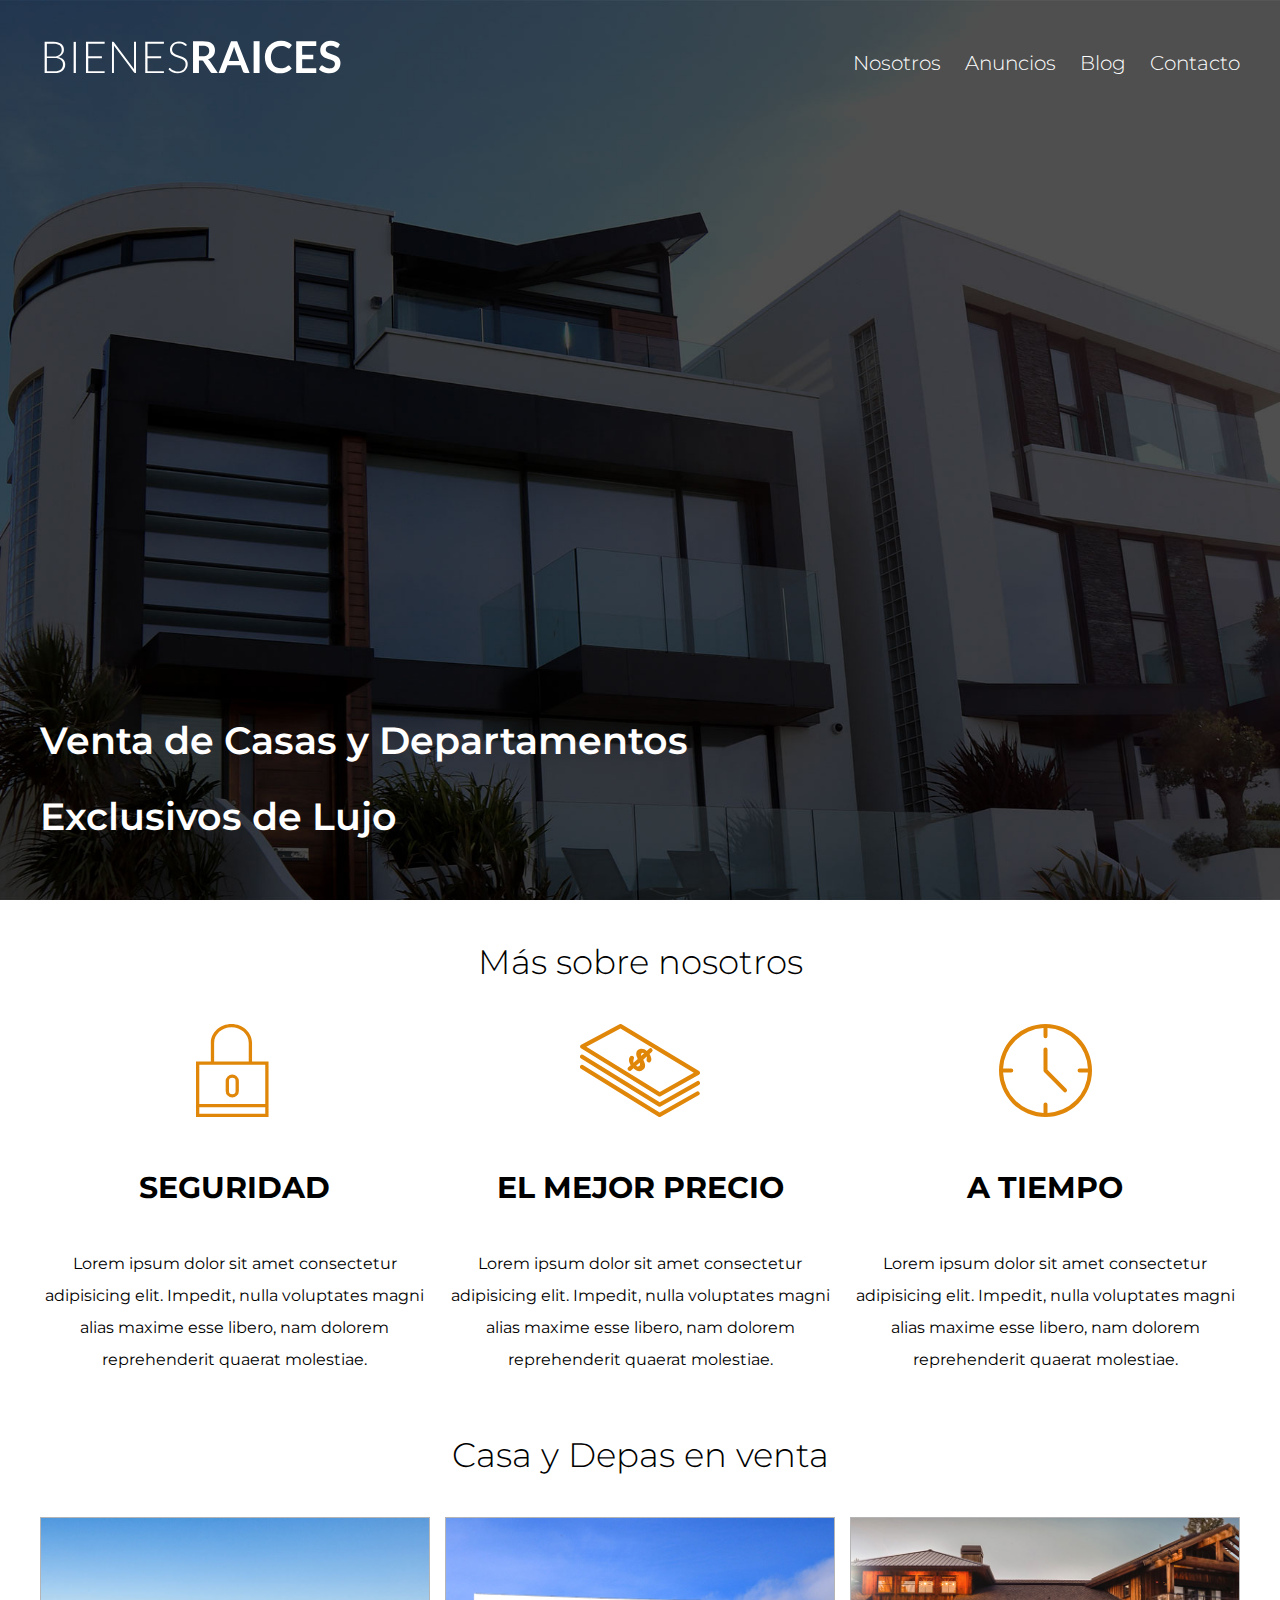
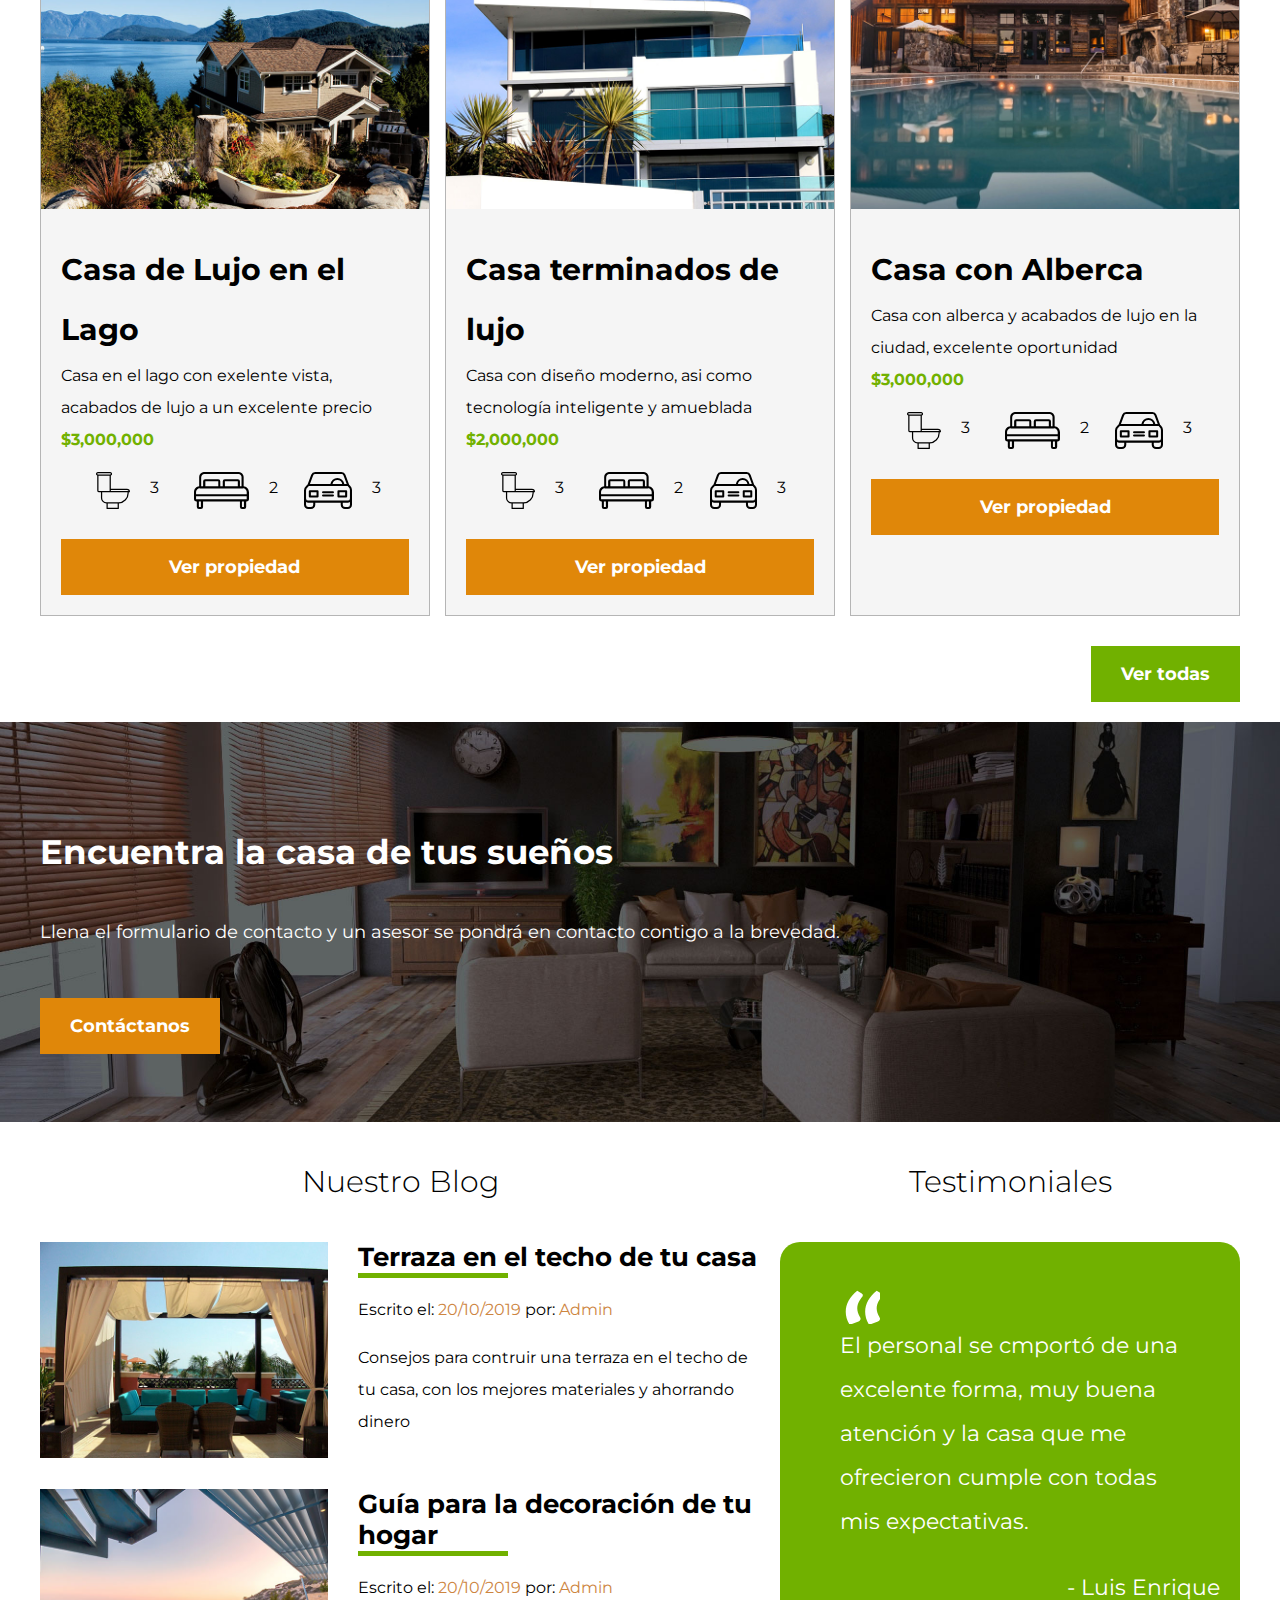
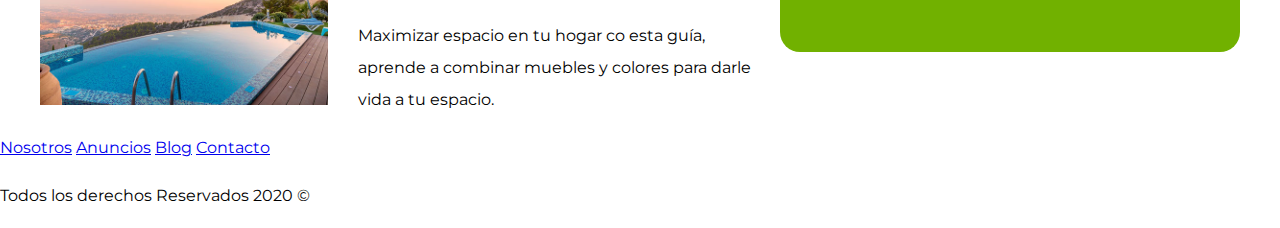
==== commit f52c0367: "Requerimiento del BlockQuote" ====
--- a/Bienes Raices/index.html
+++ b/Bienes Raices/index.html
@@ -149,7 +149,7 @@
     <div class="seccion-inferior contenedor">
         <section class="blog">
 
-            <h3>Nuestro Blog</h3>
+            <h3 class="centrar-texto fw-300">Nuestro Blog</h3>
             <article class="entrada-blog">
                 <div class="imagen">
                     <img src="img/blog1.jpg" alt="Entrada de Blog">
@@ -178,11 +178,13 @@
         </section>
 
         <section class="testimoniales">
-            <h3>Testimoniales</h3>
-            <blockquote>El personal se cmportó de una excelente forma, muy buena atención y la casa que me ofrecieron
-                cumple
-                con todas mis expectativas. </blockquote>
-            <p>- Luis Enrique</p>
+            <h3 class="centrar-texto fw-300"> Testimoniales</h3>
+            <div class="testimonial">
+                <blockquote >El personal se cmportó de una excelente forma, muy buena atención y la casa que me ofrecieron
+                    cumple
+                    con todas mis expectativas. </blockquote>
+                <p>- Luis Enrique</p>
+            </div>
         </section>
 
     </div>
--- a/Bienes Raices/css/styles.css
+++ b/Bienes Raices/css/styles.css
@@ -268,4 +268,35 @@
     width:15rem;
     height: .5rem;
     background: #71b100;
+}
+
+span{
+    color: peru;
+}
+
+
+/******************************************************TESTIMONIALES*/
+
+.testimonial{
+    background-color: #71b100;
+    font-size: 2.2rem;
+    padding: 2rem;
+    color:white;
+    border-radius: 2rem;
+}
+
+.testimonial p{
+text-align: end;
+}
+
+.testimonial blockquote::before{
+    content:'';
+    background-image: url(../img/comilla.svg);
+    width: 4rem;
+    height: 4rem;
+    display: block;
+}
+
+.testimonial blockquote{
+    position: ;
 }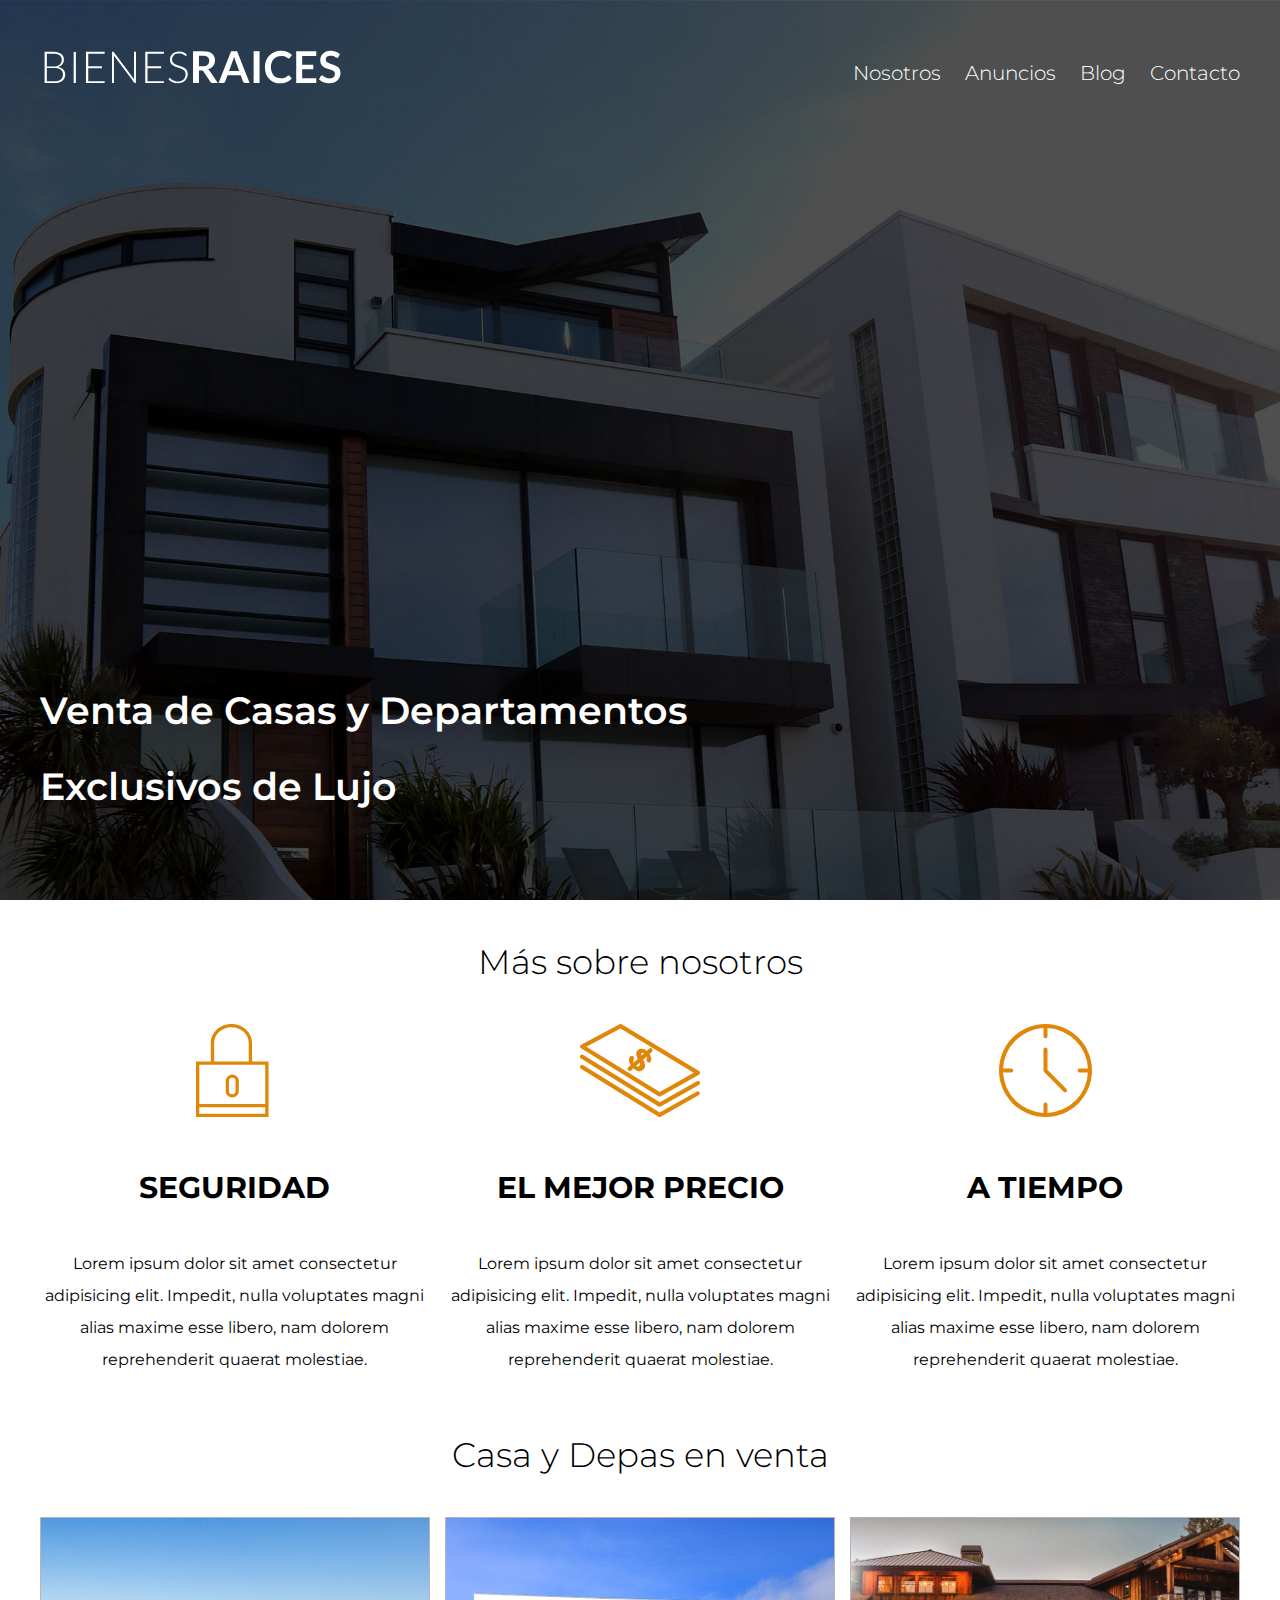
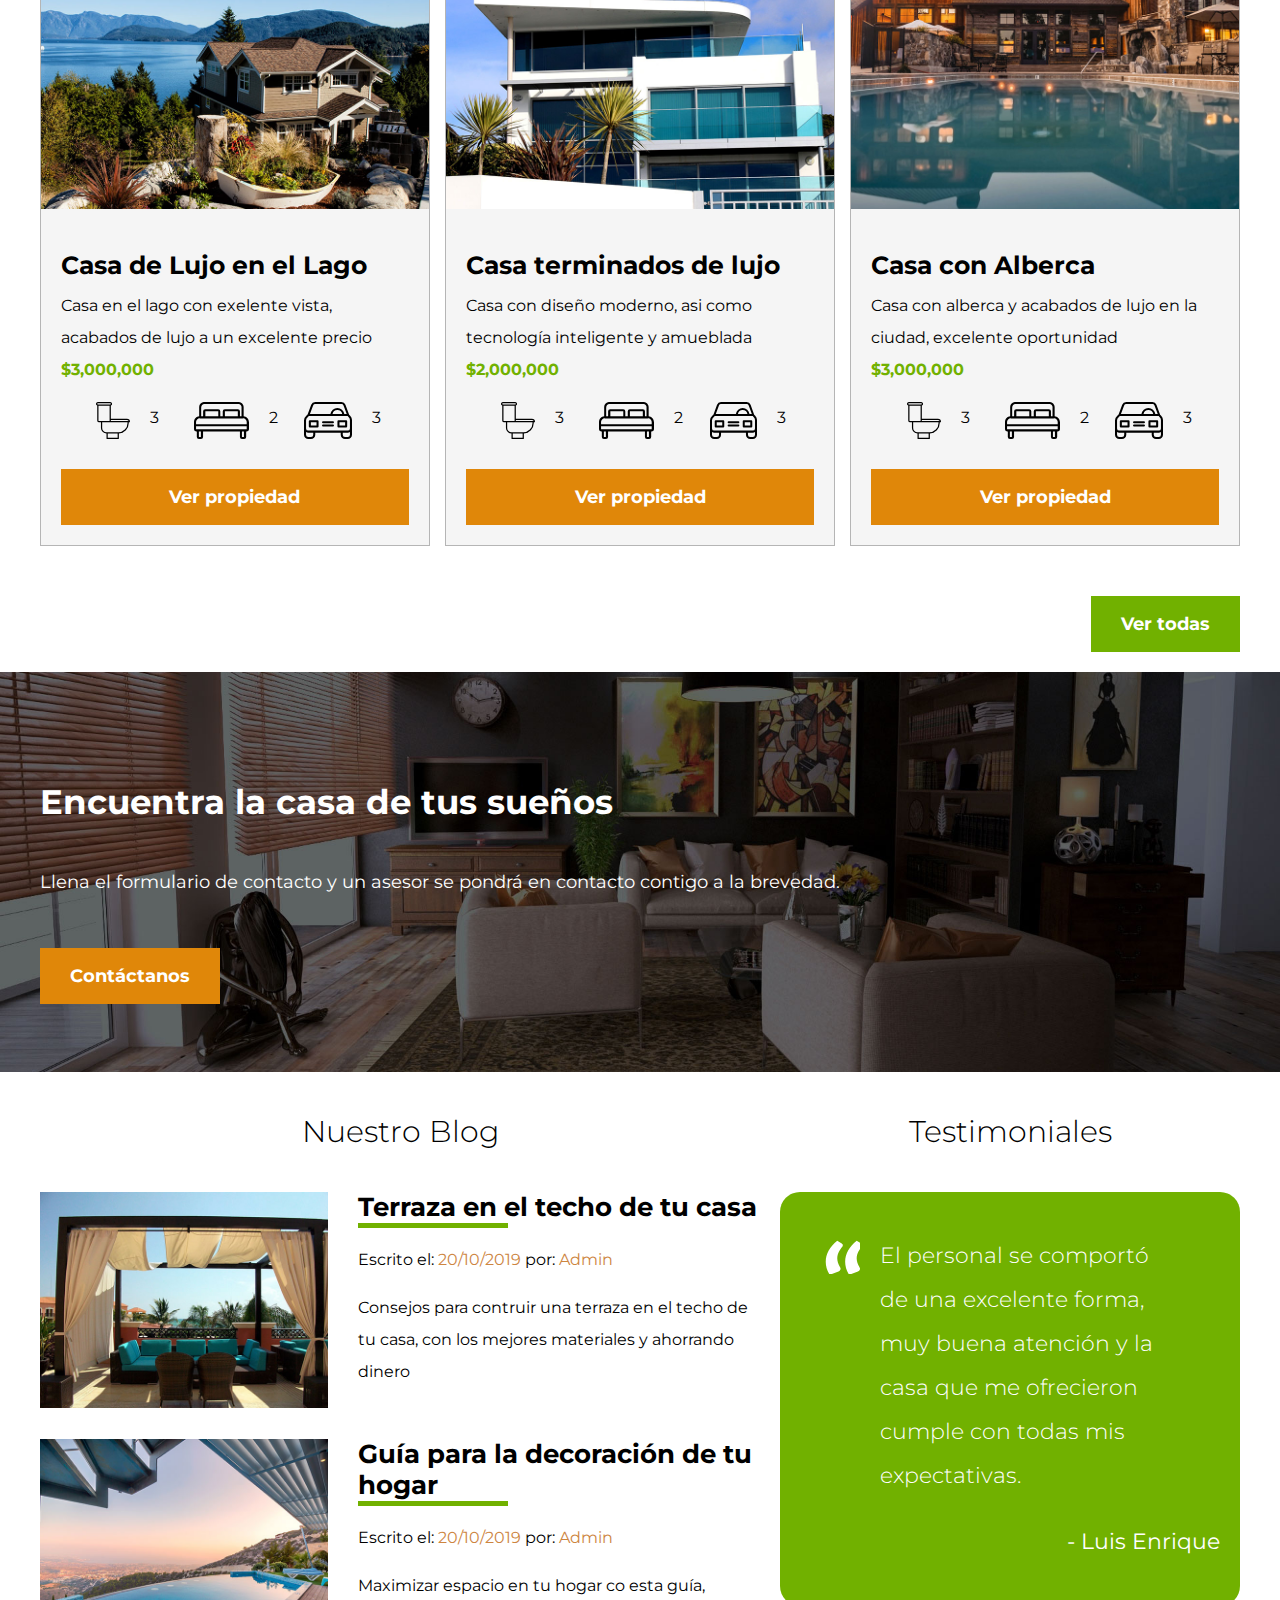
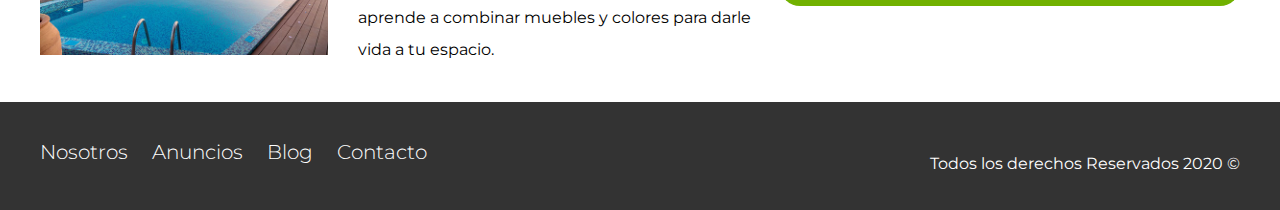
==== commit bf5424f7: "Nuevas paginas añadidas" ====
--- a/Bienes Raices/index.html
+++ b/Bienes Raices/index.html
@@ -155,7 +155,9 @@
                     <img src="img/blog1.jpg" alt="Entrada de Blog">
                 </div>
                 <div class="entrada-texto">
+                    <a href="entrada.html">
                     <h4>Terraza en el techo de tu casa</h4>
+                </a>
                     <p>Escrito el: <span>20/10/2019</span> por: <span>Admin</span></p>
                     <p>Consejos para contruir una terraza en el techo de tu casa, con los mejores materiales y ahorrando
                         dinero
@@ -167,7 +169,9 @@
                     <img src="img/blog2.jpg" alt="Entrada de Blog">
                 </div>
                 <div class="entrada-texto">
+                    <a href="entrada.html">
                     <h4>Guía para la decoración de tu hogar</h4>
+                    </a>
                     <p>Escrito el: <span>20/10/2019</span> por: <span>Admin</span></p>
                     <p>Maximizar espacio en tu hogar co esta guía, aprende a combinar muebles y colores para darle vida
                         a tu
@@ -180,7 +184,7 @@
         <section class="testimoniales">
             <h3 class="centrar-texto fw-300"> Testimoniales</h3>
             <div class="testimonial">
-                <blockquote >El personal se cmportó de una excelente forma, muy buena atención y la casa que me ofrecieron
+                <blockquote >El personal se comportó de una excelente forma, muy buena atención y la casa que me ofrecieron
                     cumple
                     con todas mis expectativas. </blockquote>
                 <p>- Luis Enrique</p>
@@ -190,14 +194,16 @@
     </div>
     <!--Aqui termina la sección inferior (Blog y testimoniales)-->
 
-    <footer>
-        <nav>
-            <a target="_blank" href="nosotros.html">Nosotros</a>
-            <a href="anuncios.html">Anuncios</a>
-            <a href="blog.html">Blog</a>
-            <a href="Contacto.html">Contacto</a>
-        </nav>
-        <p>Todos los derechos Reservados 2020 &copy; </p>
+    <footer class="site-footer seccion">
+        <div class="contenedor contenedor-footer">
+            <nav class="navegacion">
+                <a target="_blank" href="nosotros.html">Nosotros</a>
+                <a href="anuncios.html">Anuncios</a>
+                <a href="blog.html">Blog</a>
+                <a href="Contacto.html">Contacto</a>
+            </nav>
+            <p class="copyright">Todos los derechos Reservados 2020 &copy; </p>
+        </div>
     </footer>
 </body>
 
--- a/Bienes Raices/css/styles.css
+++ b/Bienes Raices/css/styles.css
@@ -57,6 +57,10 @@
     display: block!important;
 }
 
+
+.contenido-centrado{
+    max-width: 80rem;
+}
 
 /*********************************/
 
@@ -82,6 +86,11 @@
 /**********************************/
 
 /** HEADER**/
+
+.site-header{
+    background-color: #333333;
+    padding: 1rem 0 3rem 0;
+}
 .site-header.inicio{
     background: url(../img/header.jpg);
     background-position: center center;
@@ -154,12 +163,15 @@
 .contenedor-anuncios{
     display:flex;
     justify-content: space-between;
+    flex-wrap: wrap;
+
 }
 
 .anuncio{
-    flex-basis: calc(33.3% - 1rem);
+    flex: 0 0 calc(33.3% - 1rem);
     border: 1px solid #b5b5b5;
     background-color: #f5f5f5;
+    margin-bottom: 2rem;
 }
 
 .contenido-anuncio{
@@ -171,6 +183,10 @@
     margin: 0;
 }
 
+.contenido-anuncio h3{
+    font-size: 2.5rem;
+}
+
 .precio{
     color:#71b100;
     font-weight: 700;
@@ -181,7 +197,9 @@
     list-style: none;
     display: flex;
     padding: 0;
-    justify-content: space-evenly; 
+    justify-content: space-evenly;
+    max-width: 50rem;
+    flex:1;
 }
 
 .iconos-caracteristicas li{
@@ -252,10 +270,12 @@
 .entrada-blog .entrada-texto h4{
     margin: 0;
     line-height: 1.2;
+    
 }
 
 .entrada-texto a{
     color: black;
+    text-decoration: none;
 }
 .entrada-texto h4{
     margin: 0;
@@ -295,8 +315,60 @@
     width: 4rem;
     height: 4rem;
     display: block;
+    position: absolute;
+    top: 0;
+    left: -2rem;
 }
 
 .testimonial blockquote{
-    position: ;
-}+    position: relative;
+    padding-left: 4rem;
+    font-weight: 300;
+}
+
+
+.site-footer{
+    background-color: #333333;
+    margin-bottom: 0;
+}
+
+.contenedor-footer{
+    padding: 3rem 0;
+    display: flex;
+    justify-content: space-between;
+}
+
+
+.copyright{
+ margin-bottom: 0;
+ color:white;
+}
+
+
+
+
+/**************************************************PAGINAS INTERNAS******/
+
+.contenido-nosotros{
+    display: grid;
+    grid-template-columns: repeat(2, 1fr);
+    column-gap: 2rem;
+}
+
+.imagen{
+
+}
+
+.texto-nosotros blockquote{
+    font-weight: 700;
+    font-size: 2rem;
+    margin: 0;
+    padding: 0 0 3rem 0;
+}
+
+
+.resumen-propiedad{
+    display: flex;
+    justify-content: space-between;
+
+}
